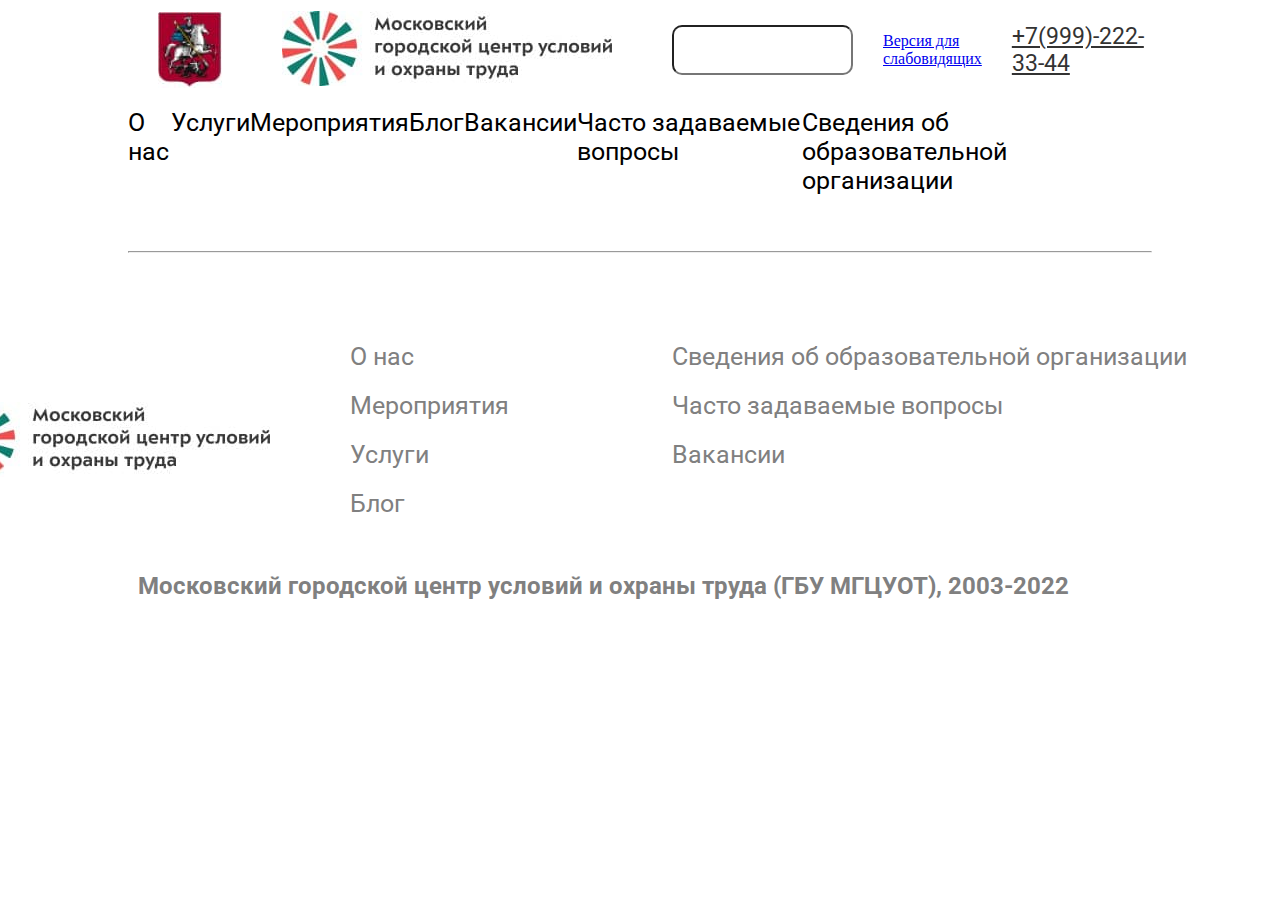
==== about.html @ 95c03b93 "update" ====
<!DOCTYPE html>
<html>
<head>
	<meta charset="utf-8">
	<link rel="preconnect" href="https://fonts.googleapis.com">
    <link rel="preconnect" href="https://fonts.gstatic.com" crossorigin>
    <link href="https://fonts.googleapis.com/css2?family=Roboto:wght@400;500&display=swap" rel="stylesheet">
	<link rel="stylesheet" type="text/css" href="assets/css/desktop/style.css">
	<link rel="stylesheet" type="text/css" href="assets/css/desktop/header.css">
	<link rel="stylesheet" type="text/css" href="assets/css/desktop/footer.css">
	<title>Московский городской центр условий и охраны труда</title>
</head>
<body>
	<header>
		<div class="one">
			<div class="one-1">
				<img src="assets/img/horse.jpg">
				<a href="index.html">
					<img src="assets/img/logo.jpg" alt="logo">
				</a>
				<input class="search" type="text" name="search">
				<a href="#">Версия для слабовидящих</a>
				<a class="phone" href="tel:+7(999)-222-33-44">+7(999)-222-33-44</a>
			</div>
		</div>
		<div class="two">
			<div class="two-1">
				<a href="about.html">О нас</a>
				<a href="services.html">Услуги</a>
				<a href="activity.html">Мероприятия</a>
				<a href="blog.html">Блог</a>
				<a href="vacancies.html">Вакансии</a>
				<a href="faq.html">Часто задаваемые вопросы</a>
				<a href="intelligence.html">Сведения об образовательной организации</a>
			</div>
		</div>
	</header>
	<content>
		
	</content>
	<div class="one">
		<hr class="width">
	</div>
	<footer>
		<div class="footer">
			<div class="item-footer">
				<div class="item-footer-1">
					<a href="index.html">
						<img src="assets/img/logo.jpg" alt="logo">
					</a>
				</div>
			</div>
			<div class="item-footer-2">
				<div class="item-footer-3">
					<a href="about.html">О нас</a>
					<a href="activity.html">Мероприятия</a>
					<a href="services.html">Услуги</a>
	                <a href="blog.html">Блог</a>
	                <a href="intelligence.html">Сведения об образовательной организации</a>
	                <a href="faq.html">Часто задаваемые вопросы</a>
					<a href="vacancies.html">Вакансии</a>
				</div>
			</div>
		</div>
		<div class="tm">
			<h2>Московский городской центр условий и охраны труда (ГБУ МГЦУОТ), 2003-2022</h2>
		</div>
	</footer>
</body>
</html>
---- assets/css/desktop/style.css ----
* {
	box-sizing: border-box;
	margin: 0;
	padding: 0;
}
body {
	background: white;
}
.three {
	display: flex;
	justify-content: center;
}
.item {
	display: flex;
	flex-direction: column;
	width: 80%;

}
.fasad {
	width: 1000px;
	height: 600px;
	border-radius: 10px;
}
.news {
	display: flex;
	flex-direction: column;
	justify-content: center;
	min-width: 300px;
}
.item-1 {
	display: flex;
	justify-content: space-around;
}
h1 {
	font-family: 'Roboto', sans-serif;
	font-size: 36px;
}
p {
	font-family: 'Roboto', sans-serif;
	font-size: 25px;
}
.news-1 {
	font-family: 'Roboto', sans-serif;
	font-size: 20px;
	color: red;
	text-align: center;
}
.services {

}
.services-1 {
	display: flex;
	flex-direction: column;
	border: 1px solid gray;
	border-radius: 10px;
	width: 350px;
}
.services_item {
	display: flex;
	justify-content: space-evenly;
}
.services-2 {
	margin: 0;
	border-top-left-radius: 10px;
    border-top-right-radius: 10px;
	width: 100%;
	height: 50%;
}
.services-3 {
	font-family: 'Roboto', sans-serif;
	font-size: 16px;
	padding: 10px;
}
h2 {
	font-family: 'Roboto', sans-serif;
	padding: 10px;
}
.services-4 {
	font-family: 'Roboto', sans-serif;
	color: white;
	font-size: 18px;
	margin: 8px;
}
---- assets/css/desktop/header.css ----
.one {
	display: flex;
	justify-content: center;
	align-items: center;
	height: 100px;
}
.one-1 {
	display: flex;
	width: 80%;
	align-items: center;
}
img {
	margin: 30px;
}
.search {
	margin: 30px;
	height: 50px;
	width: 400px;
	border-radius: 10px;
}
.phone {
	margin: 30px;
	color: #333333;
	font-size: 23px;
	font-family: 'Roboto', sans-serif;
	width: 200px;
}
button {
	background: #F04D4C;
	width: 180px;
	border-radius: 10px;
}
.two {
	display: flex;
	justify-content: center;
	align-items: center;
	height: 102px;
}
.two-1 {
	display: flex;
    justify-content: space-around;
	width: 80%;
}
.two a {
	color: black;
	font-size: 25px;
	text-decoration: none;
	font-family: 'Roboto', sans-serif;
}
---- assets/css/desktop/footer.css ----
.width {
	width: 80%;
}
footer {
	display: flex;
    align-items: center;
    flex-direction: column;
}
.footer {
	display: flex;
	align-items: center;
}
.item-footer {
	width: 400px;
	height: 120px;
}
.item-footer-1 {}
.item-footer-2 {
	display: flex;
}
.item-footer-3 {
	display: flex;
	flex-direction: column;
	flex-wrap: wrap;
	font-size: 28px;
	font-family: 'Roboto', sans-serif;
	color: gray;
	width: 1000px;
	height: 200px;
	margin: 30px;
}
.item-footer-3 a {
	color: gray;
	font-size: 25px;
	text-decoration: none;
	margin: 10px;
	font-family: 'Roboto', sans-serif;
}
.tm {
	width: 80%;
	color: gray;
}
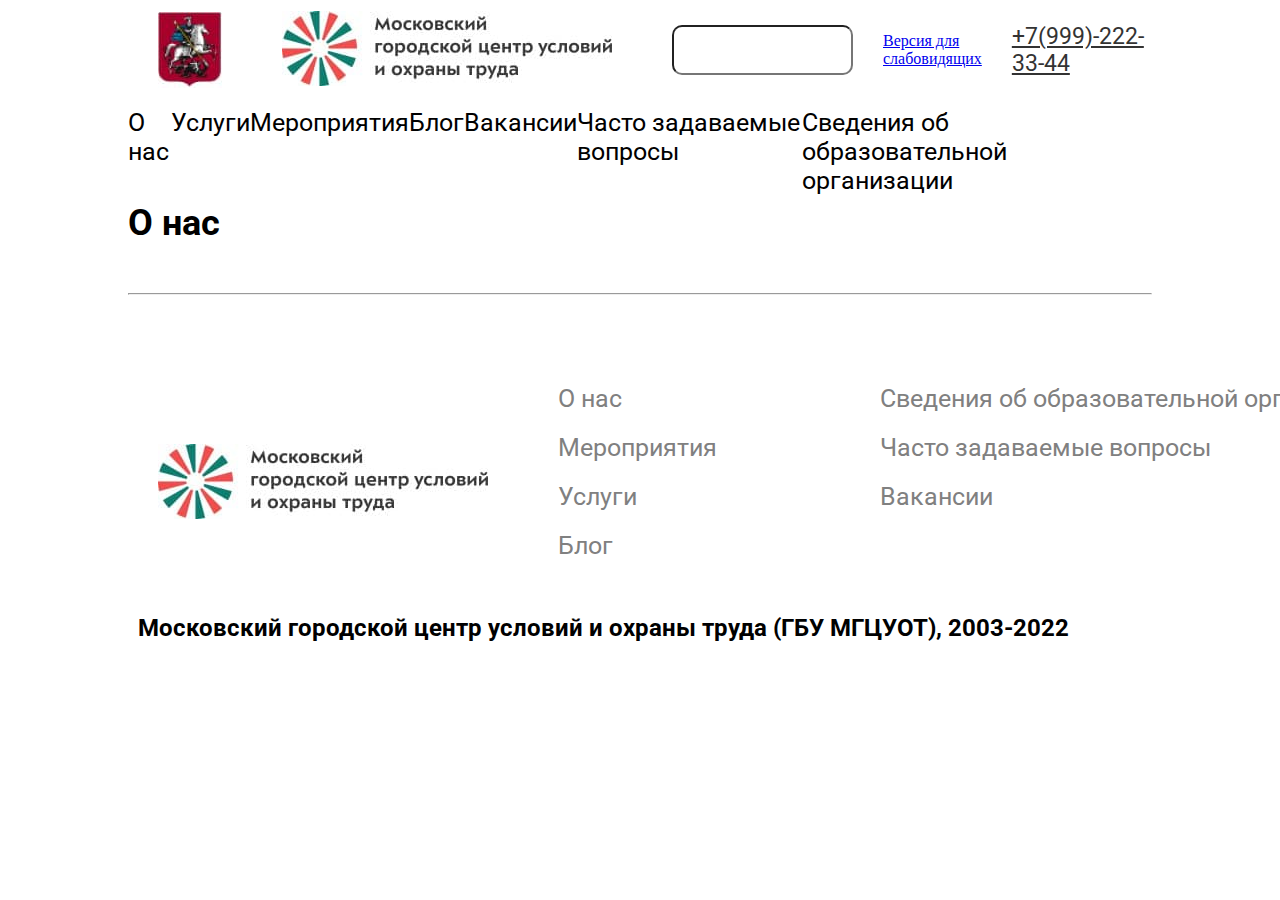
==== commit 1ab647d2: "update" ====
--- a/about.html
+++ b/about.html
@@ -36,7 +36,12 @@
 		</div>
 	</header>
 	<content>
-		
+		<div class="content">
+			<div class="title">
+				<h1>О нас</h1>
+			</div>
+			
+		</div>
 	</content>
 	<div class="one">
 		<hr class="width">
--- a/assets/css/desktop/style.css
+++ b/assets/css/desktop/style.css
@@ -80,4 +80,13 @@
 	color: white;
 	font-size: 18px;
 	margin: 8px;
+}
+.content {
+	display: flex;
+	flex-direction: column;
+	align-items: center;
+}
+.title {
+	display: flex;
+	width: 80%;
 }--- a/assets/css/desktop/footer.css
+++ b/assets/css/desktop/footer.css
@@ -9,6 +9,7 @@
 .footer {
 	display: flex;
 	align-items: center;
+	width: 80%;
 }
 .item-footer {
 	width: 400px;
@@ -38,5 +39,5 @@
 }
 .tm {
 	width: 80%;
-	color: gray;
+	color: black;
 }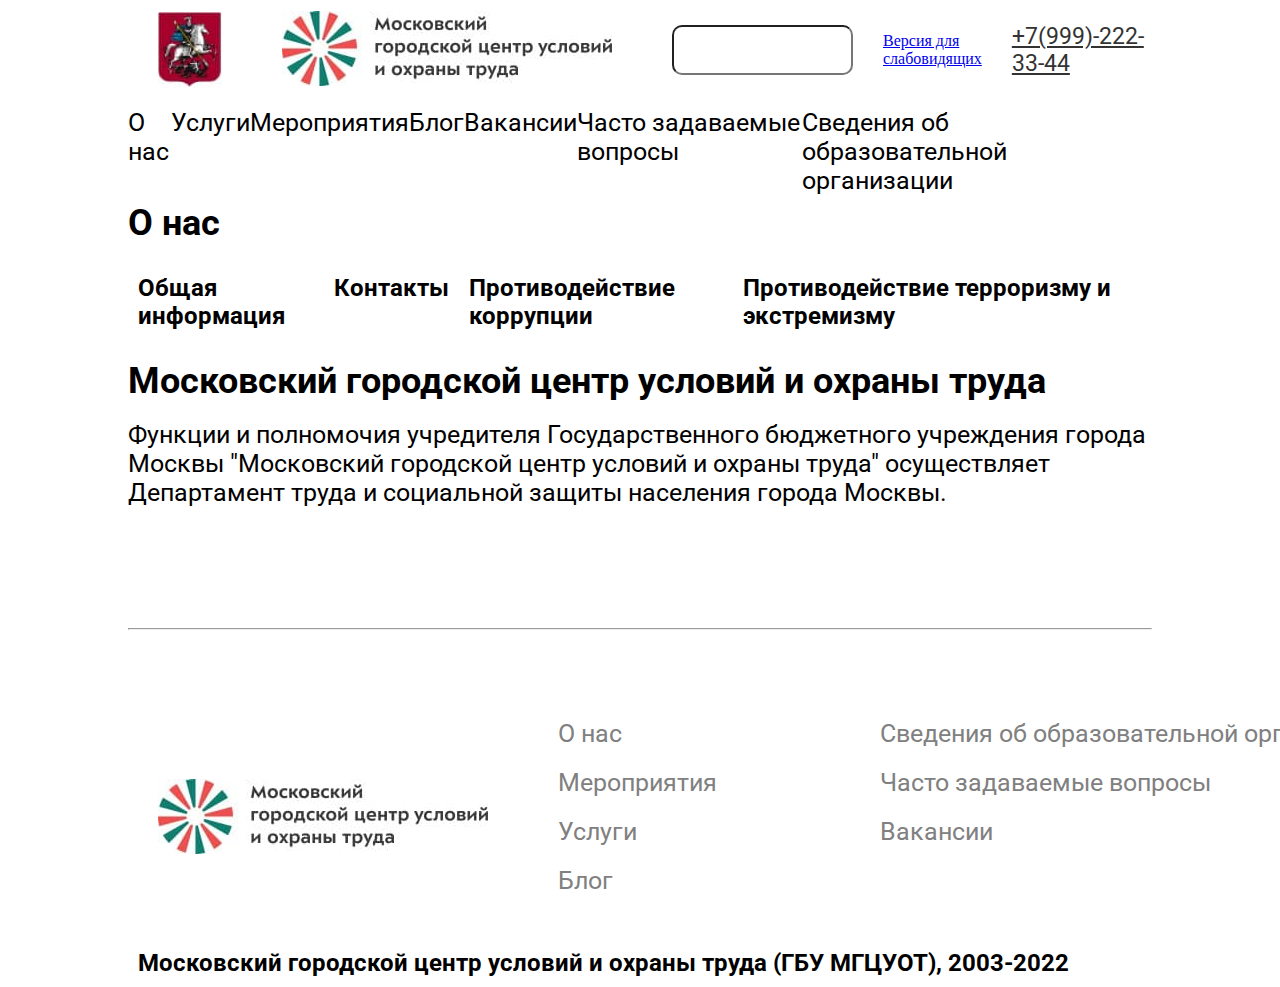
==== commit 7323c537: "update-1" ====
--- a/about.html
+++ b/about.html
@@ -8,6 +8,7 @@
 	<link rel="stylesheet" type="text/css" href="assets/css/desktop/style.css">
 	<link rel="stylesheet" type="text/css" href="assets/css/desktop/header.css">
 	<link rel="stylesheet" type="text/css" href="assets/css/desktop/footer.css">
+	<link rel="stylesheet" type="text/css" href="assets/css/desktop/about.css">
 	<title>Московский городской центр условий и охраны труда</title>
 </head>
 <body>
@@ -40,7 +41,24 @@
 			<div class="title">
 				<h1>О нас</h1>
 			</div>
-			
+			<div class="about">
+				<h2>Общая информация</h2>
+				<h2>Контакты</h2>
+				<h2>Противодействие коррупции</h2>
+				<h2>Противодействие терроризму и экстремизму</h2>
+			</div>
+			<div class="about-1">
+				<h1>Московский городской центр условий и охраны труда</h1>
+				<br>
+				<p>Функции и полномочия учредителя Государственного бюджетного учреждения города Москвы "Московский городской центр условий и охраны труда" осуществляет Департамент труда и социальной защиты населения города Москвы.</p>
+				<br>
+				<p></p>
+				<br>
+				<p></p>
+				<br>
+				<p></p>
+				<br>
+			</div>
 		</div>
 	</content>
 	<div class="one">
--- a/assets/css/desktop/style.css
+++ b/assets/css/desktop/style.css
@@ -81,12 +81,3 @@
 	font-size: 18px;
 	margin: 8px;
 }
-.content {
-	display: flex;
-	flex-direction: column;
-	align-items: center;
-}
-.title {
-	display: flex;
-	width: 80%;
-}--- a/assets/css/desktop/about.css
+++ b/assets/css/desktop/about.css
@@ -0,0 +1,20 @@
+.content {
+	display: flex;
+	flex-direction: column;
+	align-items: center;
+}
+.title {
+	display: flex;
+	width: 80%;
+}
+.about {
+    display: flex;
+    width: 80%;
+    justify-content: space-around;
+    margin: 20px;
+}
+.about-1 {
+	display: flex;
+	flex-direction: column;
+    width: 80%;
+}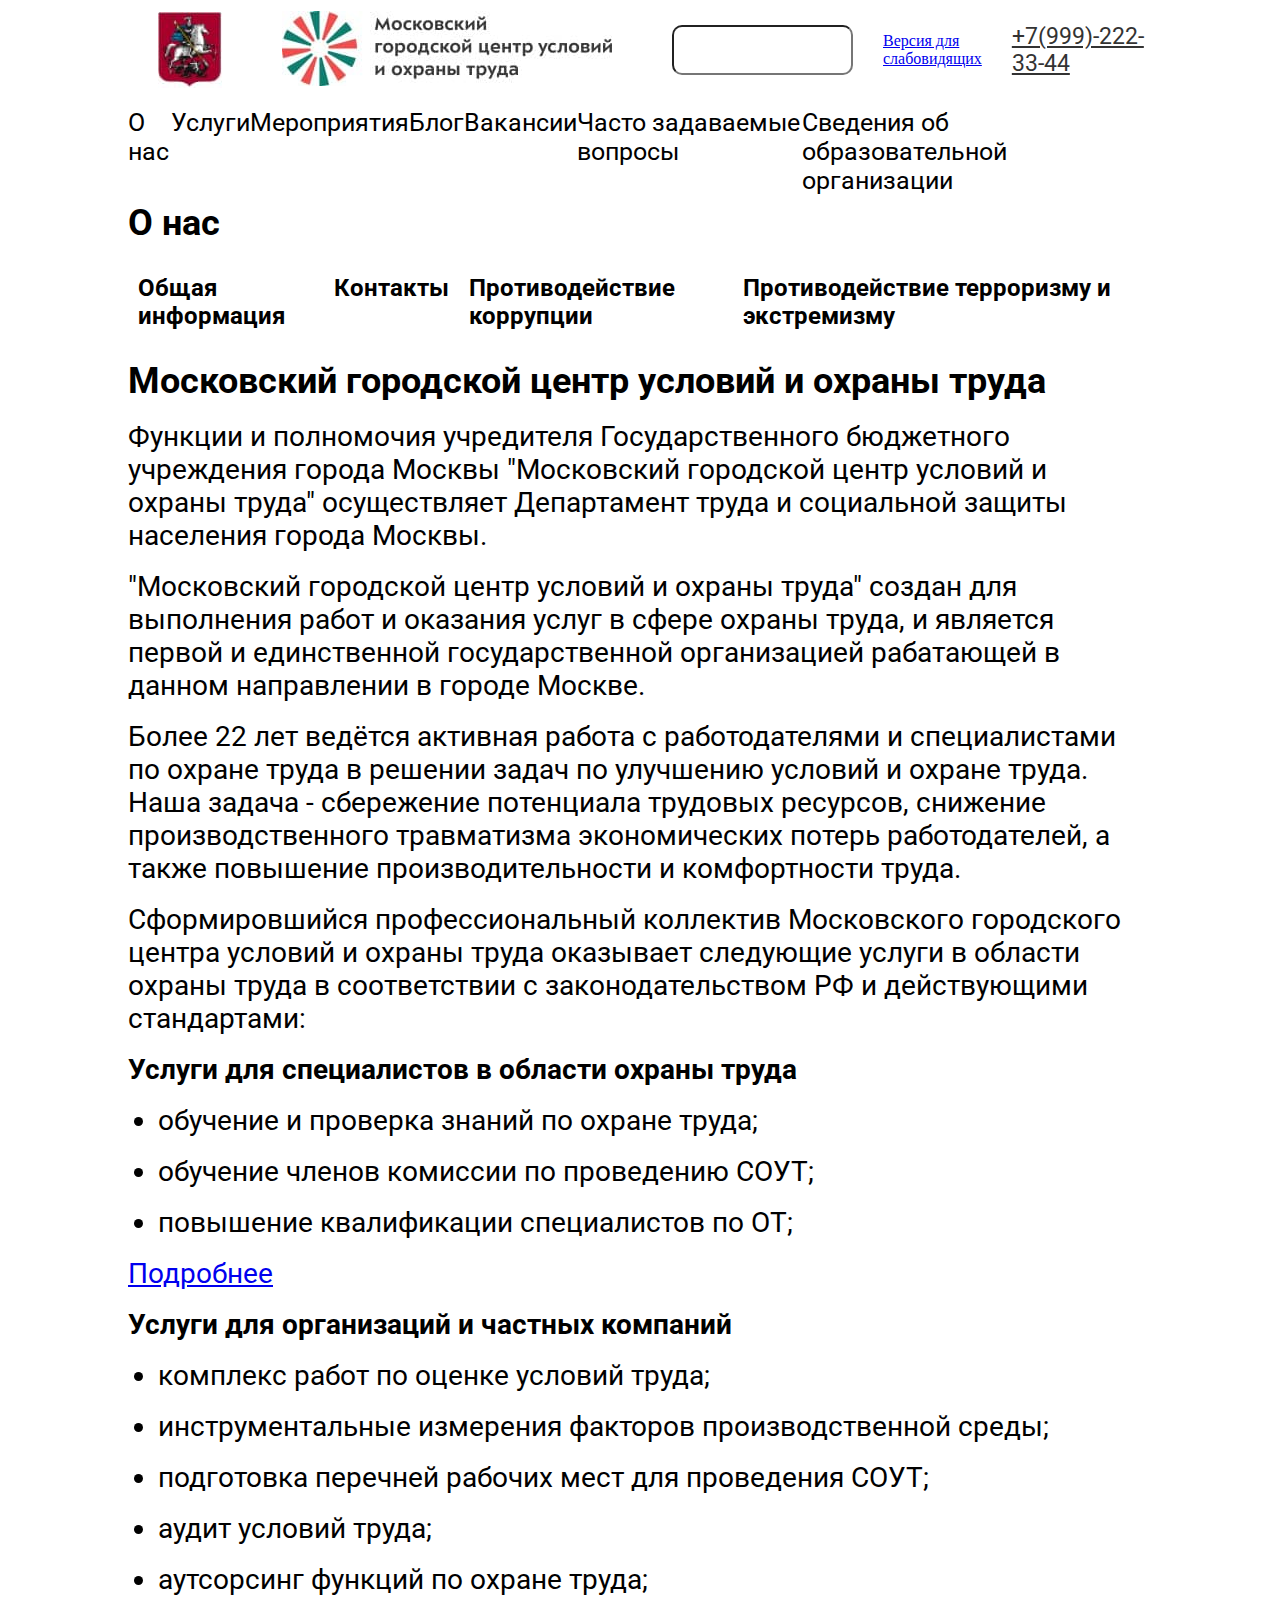
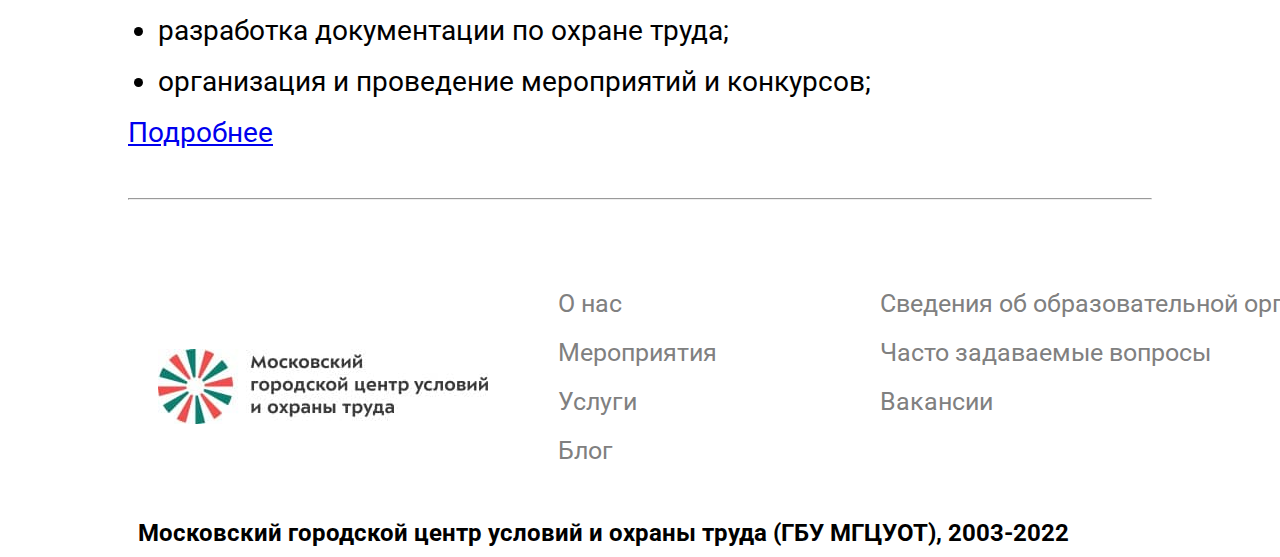
==== commit 9adf4251: "update-3" ====
--- a/about.html
+++ b/about.html
@@ -52,12 +52,42 @@
 				<br>
 				<p>Функции и полномочия учредителя Государственного бюджетного учреждения города Москвы "Московский городской центр условий и охраны труда" осуществляет Департамент труда и социальной защиты населения города Москвы.</p>
 				<br>
-				<p></p>
+				<p>"Московский городской центр условий и охраны труда" создан для выполнения работ и оказания услуг в сфере охраны труда, и является первой и единственной государственной организацией рабатающей в данном направлении в городе Москве.</p>
 				<br>
-				<p></p>
+				<p>Более 22 лет ведётся активная работа с работодателями и специалистами по охране труда в решении задач по улучшению условий и охране труда. Наша задача - сбережение потенциала трудовых ресурсов, снижение производственного травматизма экономических потерь работодателей, а также повышение производительности и комфортности труда.</p>
 				<br>
-				<p></p>
+				<p>Сформировшийся профессиональный коллектив Московского городского центра условий и охраны труда оказывает следующие услуги в области охраны труда в соответствии с законодательством РФ и действующими стандартами:</p>
 				<br>
+				<p><b>Услуги для специалистов в области охраны труда</b></p>
+				<br>
+				<ul>
+					<li>обучение и проверка знаний по охране труда;</li>
+					<br>
+					<li>обучение членов комиссии по проведению СОУТ;</li>
+					<br>
+					<li>повышение квалификации специалистов по ОТ;</li>
+				</ul>
+				<br>
+				<a href="#"><p>Подробнее</p></a><br>
+				<p><b>Услуги для организаций и частных компаний</b></p>
+				<br>
+				<ul>
+					<li>комплекс работ по оценке условий труда;</li>
+					<br>
+					<li>инструментальные измерения факторов производственной среды;</li>
+					<br>
+					<li>подготовка перечней рабочих мест для проведения СОУТ;</li>
+					<br>
+					<li>аудит условий труда;</li>
+					<br>
+					<li>аутсорсинг функций по охране труда;</li>
+					<br>
+					<li>разработка документации по охране труда;</li>
+					<br>
+					<li>организация и проведение мероприятий и конкурсов;</li>
+				</ul>
+				<br>
+				<a href="#"><p>Подробнее</p></a>
 			</div>
 		</div>
 	</content>
--- a/assets/css/desktop/style.css
+++ b/assets/css/desktop/style.css
@@ -37,16 +37,16 @@
 }
 p {
 	font-family: 'Roboto', sans-serif;
-	font-size: 25px;
+	font-size: 28px;
 }
 .news-1 {
 	font-family: 'Roboto', sans-serif;
 	font-size: 20px;
 	color: red;
 	text-align: center;
+	text-decoration: none;
 }
 .services {
-
 }
 .services-1 {
 	display: flex;
@@ -59,16 +59,9 @@
 	display: flex;
 	justify-content: space-evenly;
 }
-.services-2 {
-	margin: 0;
-	border-top-left-radius: 10px;
-    border-top-right-radius: 10px;
-	width: 100%;
-	height: 50%;
-}
 .services-3 {
 	font-family: 'Roboto', sans-serif;
-	font-size: 16px;
+	font-size: 18px;
 	padding: 10px;
 }
 h2 {
@@ -81,3 +74,12 @@
 	font-size: 18px;
 	margin: 8px;
 }
+.partners {
+	display: flex;
+	flex-direction: column;
+}
+.partners-1 {
+	display: flex;
+	justify-content: center;
+	flex-wrap: wrap;
+}--- a/assets/css/desktop/about.css
+++ b/assets/css/desktop/about.css
@@ -17,4 +17,9 @@
 	display: flex;
 	flex-direction: column;
     width: 80%;
+}
+li {
+	font-size: 28px;
+	font-family: 'Roboto', sans-serif;
+	margin-left: 30px;
 }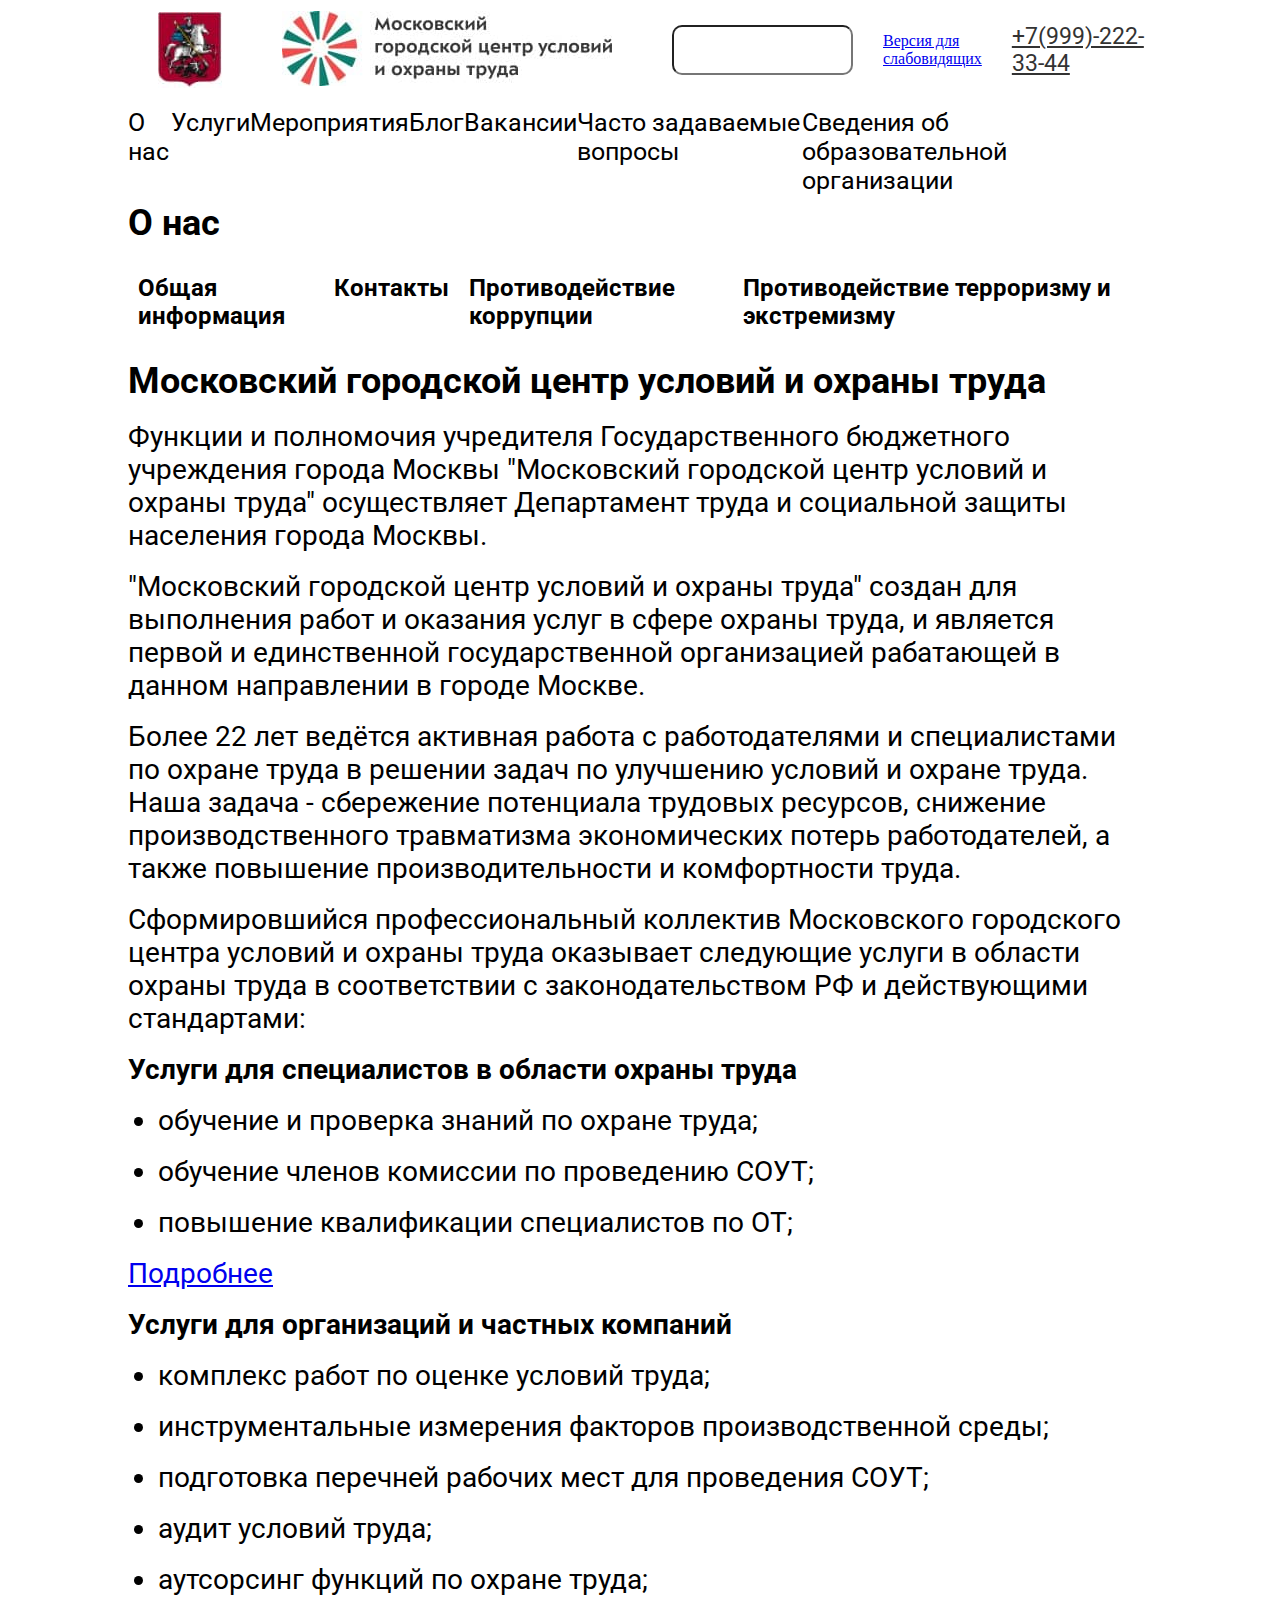
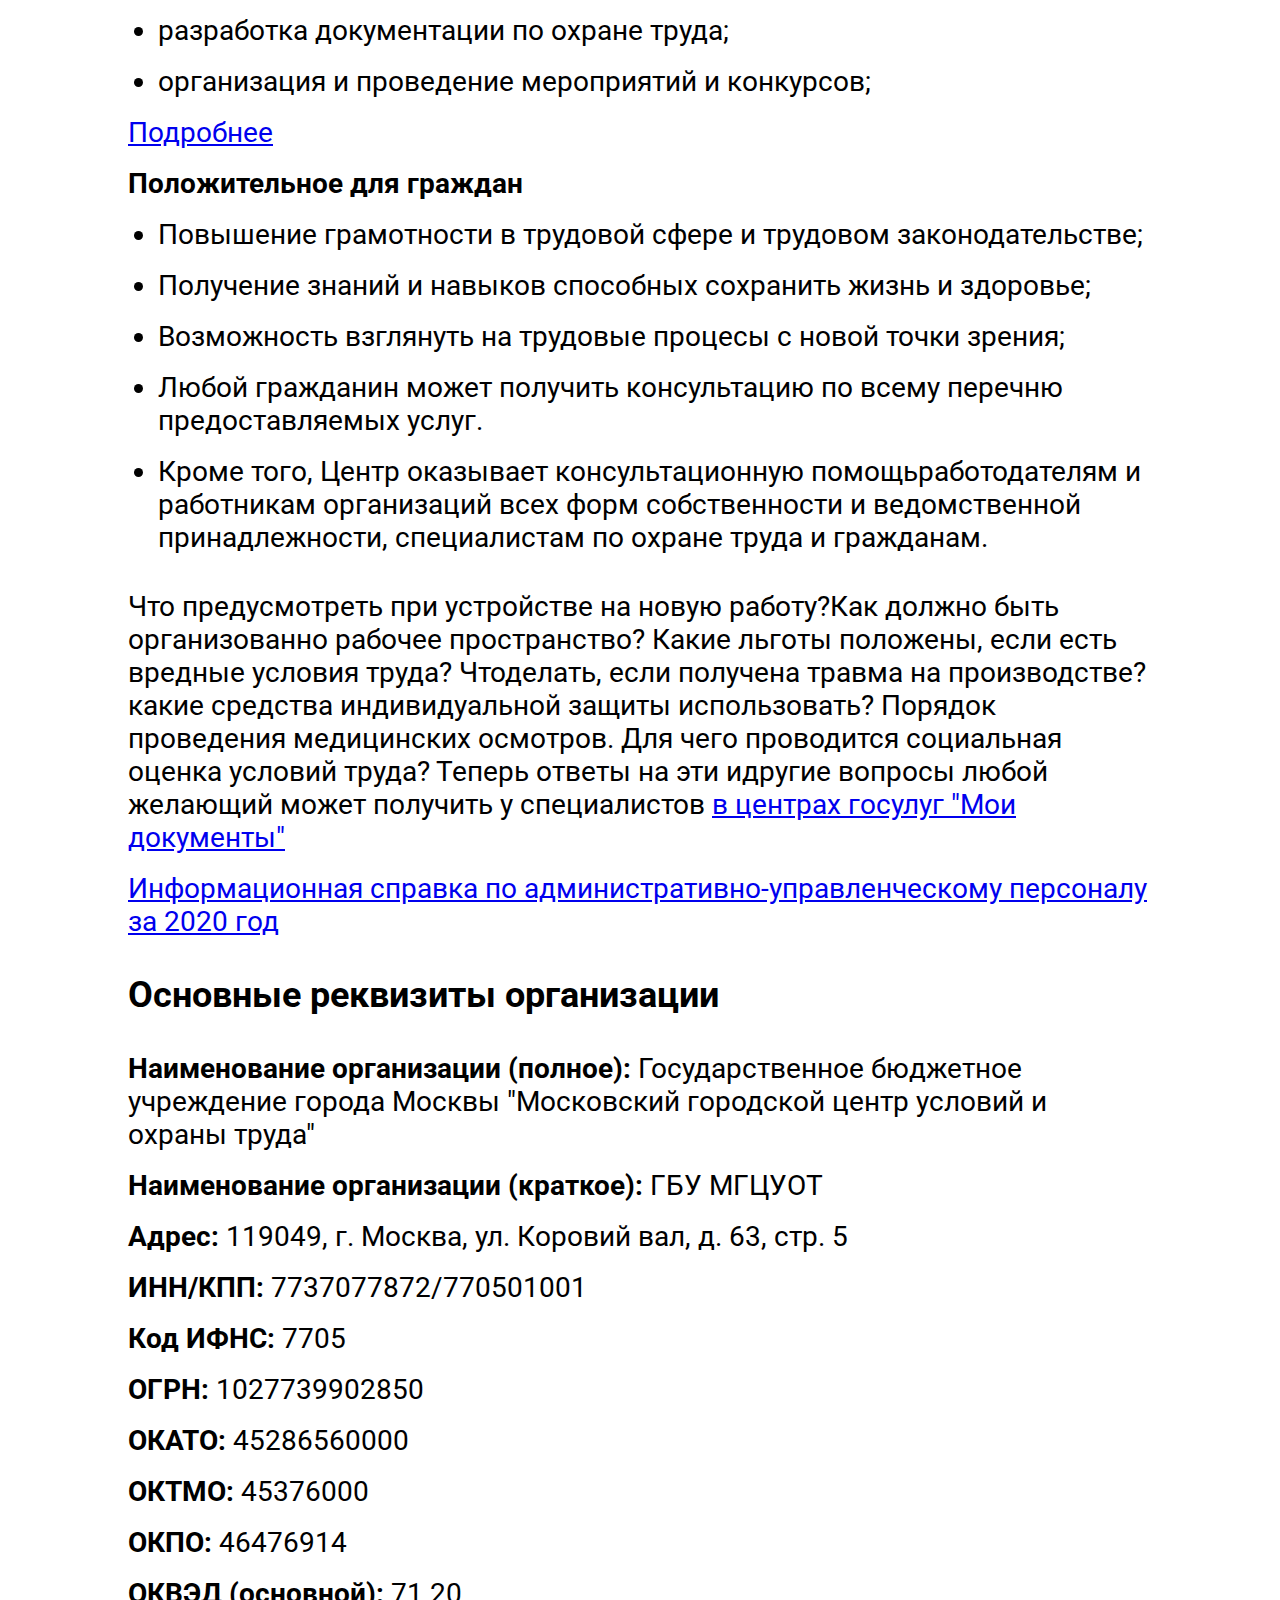
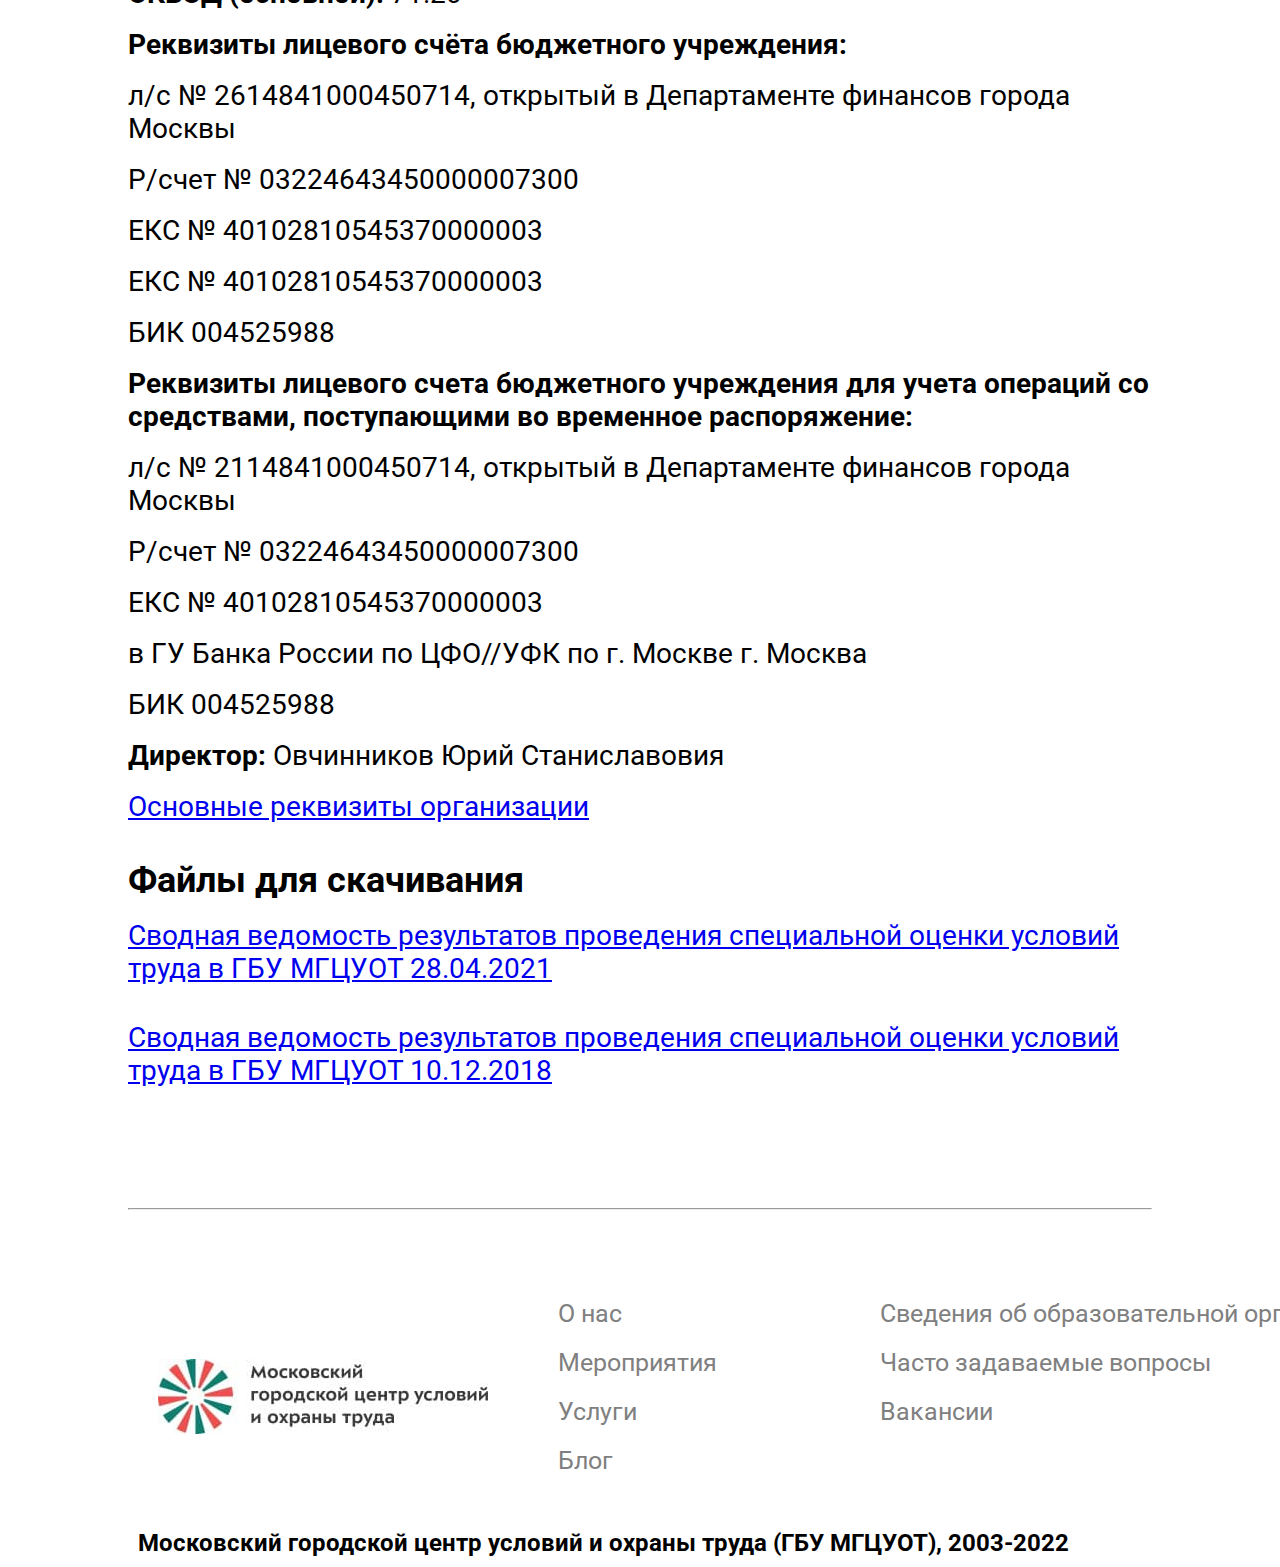
==== commit d1fd7828: "about" ====
--- a/about.html
+++ b/about.html
@@ -87,7 +87,50 @@
 					<li>организация и проведение мероприятий и конкурсов;</li>
 				</ul>
 				<br>
-				<a href="#"><p>Подробнее</p></a>
+				<a href="#"><p>Подробнее</p></a><br>
+				<p><b>Положительное для граждан</b></p>
+				<br>
+				<ul>
+					<li>Повышение грамотности в трудовой сфере и трудовом законодательстве;</li>
+					<br>
+					<li>Получение знаний и навыков способных сохранить жизнь и здоровье;</li>
+					<br>
+					<li>Возможность взглянуть на трудовые процесы с новой точки зрения;</li>
+					<br>
+					<li>Любой гражданин может получить консультацию по всему перечню предоставляемых услуг.</li>
+					<br>
+					<li>Кроме того, Центр оказывает консультационную помощьработодателям и работникам организаций всех форм собственности и ведомственной принадлежности, специалистам по охране труда и гражданам.</li>
+					<br><br>
+					<p>Что предусмотреть при устройстве на новую работу?Как должно быть организованно рабочее пространство? Какие льготы положены, если есть вредные условия труда? Чтоделать, если получена травма на производстве? какие средства индивидуальной защиты использовать? Порядок проведения медицинских осмотров. Для чего проводится социальная оценка условий труда? Теперь ответы на эти идругие вопросы любой желающий может получить у специалистов <a href="#">в центрах госулуг "Мои документы"</a></p><br>
+					<a href="#"><p>Информационная справка по административно-управленческому персоналу за 2020 год</p></a><br><br>
+					<h1>Основные реквизиты организации</h1><br><br>
+					<p><b>Наименование организации (полное): </b>Государственное бюджетное учреждение города Москвы "Московский городской центр условий и охраны труда"</p><br>
+					<p><b>Наименование организации (краткое): </b>ГБУ МГЦУОТ</p><br>
+					<p><b>Адрес: </b>119049, г. Москва, ул. Коровий вал, д. 63, стр. 5</p><br>
+					<p><b>ИНН/КПП: </b>7737077872/770501001</p><br>
+					<p><b>Код ИФНС: </b>7705</p><br>
+					<p><b>ОГРН: </b>1027739902850</p><br>
+					<p><b>ОКАТО: </b>45286560000</p><br>
+					<p><b>ОКТМО: </b>45376000</p><br>
+					<p><b>ОКПО: </b>46476914</p><br>
+					<p><b>ОКВЭД (основной): </b>71.20</p><br>
+					<p><b>Реквизиты лицевого счёта бюджетного учреждения:</b></p><br>
+					<p>л/с № 2614841000450714, открытый в Департаменте финансов города Москвы</p><br>
+					<p>Р/счет № 03224643450000007300</p><br>
+					<p>ЕКС № 40102810545370000003</p><br>
+					<p>ЕКС № 40102810545370000003</p><br>
+					<p>БИК 004525988</p><br>
+					<p><b>Реквизиты лицевого счета бюджетного учреждения для учета операций со средствами, поступающими во временное распоряжение:</b></p><br>
+					<p>л/с № 2114841000450714, открытый в Департаменте финансов города Москвы</p><br>
+					<p>Р/счет № 03224643450000007300</p><br>
+					<p>ЕКС № 40102810545370000003</p><br>
+					<p>в ГУ Банка России по ЦФО//УФК по г. Москве г. Москва</p><br>
+					<p>БИК 004525988</p><br>
+					<p><b>Директор: </b>Овчинников Юрий Станиславовия</p><br>
+					<a href="#" target="blank"><p>Основные реквизиты организации</p></a><br><br>
+					<h1>Файлы для скачивания</h1><br>
+					<a href="http://mcot.ru/assets/files/ob-uchrejdenii-gbu-mgcuot/2021-rezultaty-sout-v-gbu-mgcugot-svodnaya-vedomost-rezultatov.pdf" target="blank"><p>Сводная ведомость результатов проведения специальной оценки условий труда в ГБУ МГЦУОТ 28.04.2021</p></a><br><br>
+					<a href="http://mcot.ru/assets/files/ob-uchrejdenii-gbu-mgcuot/2018-rezultaty-sout-v-gbu-mgcugot-svodnaya-vedomost-rezultatov.pdf" target="blank"><p>Сводная ведомость результатов проведения специальной оценки условий труда в ГБУ МГЦУОТ 10.12.2018</p></a><br><br><br><br>
 			</div>
 		</div>
 	</content>
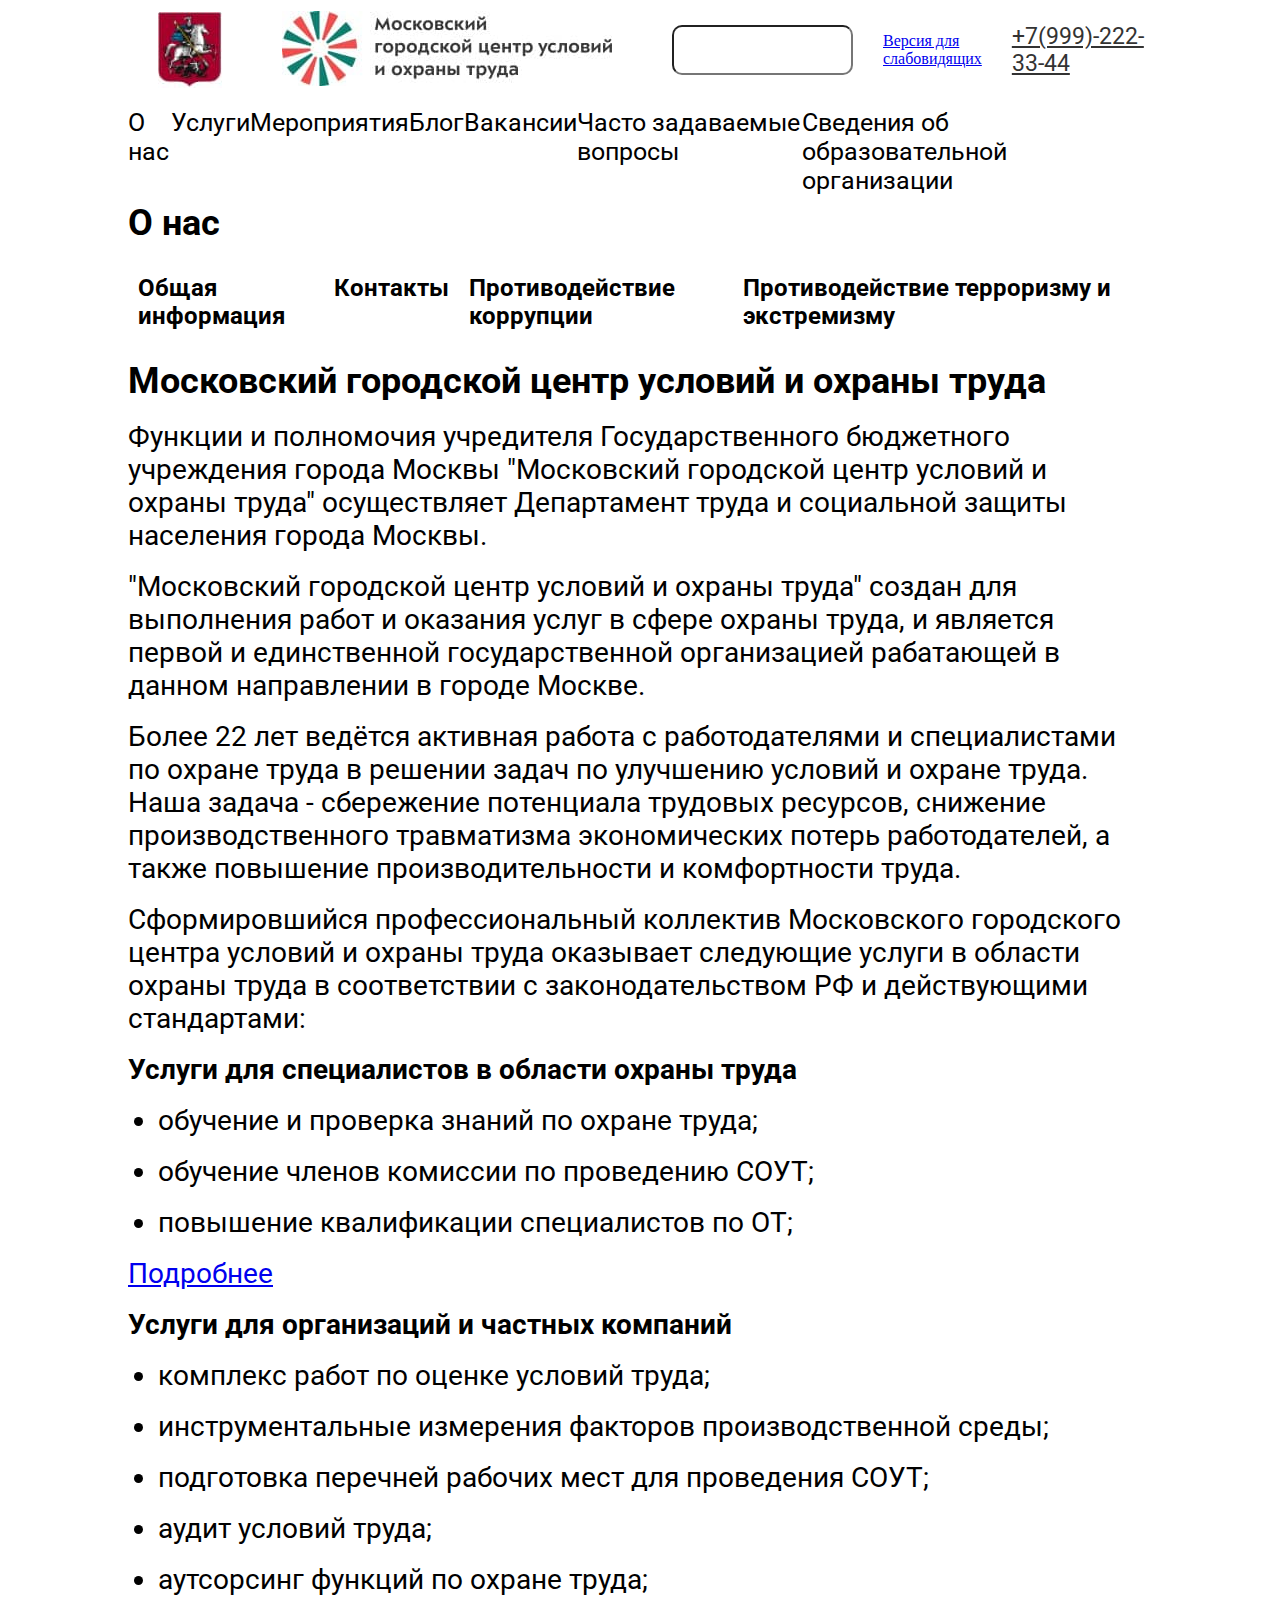
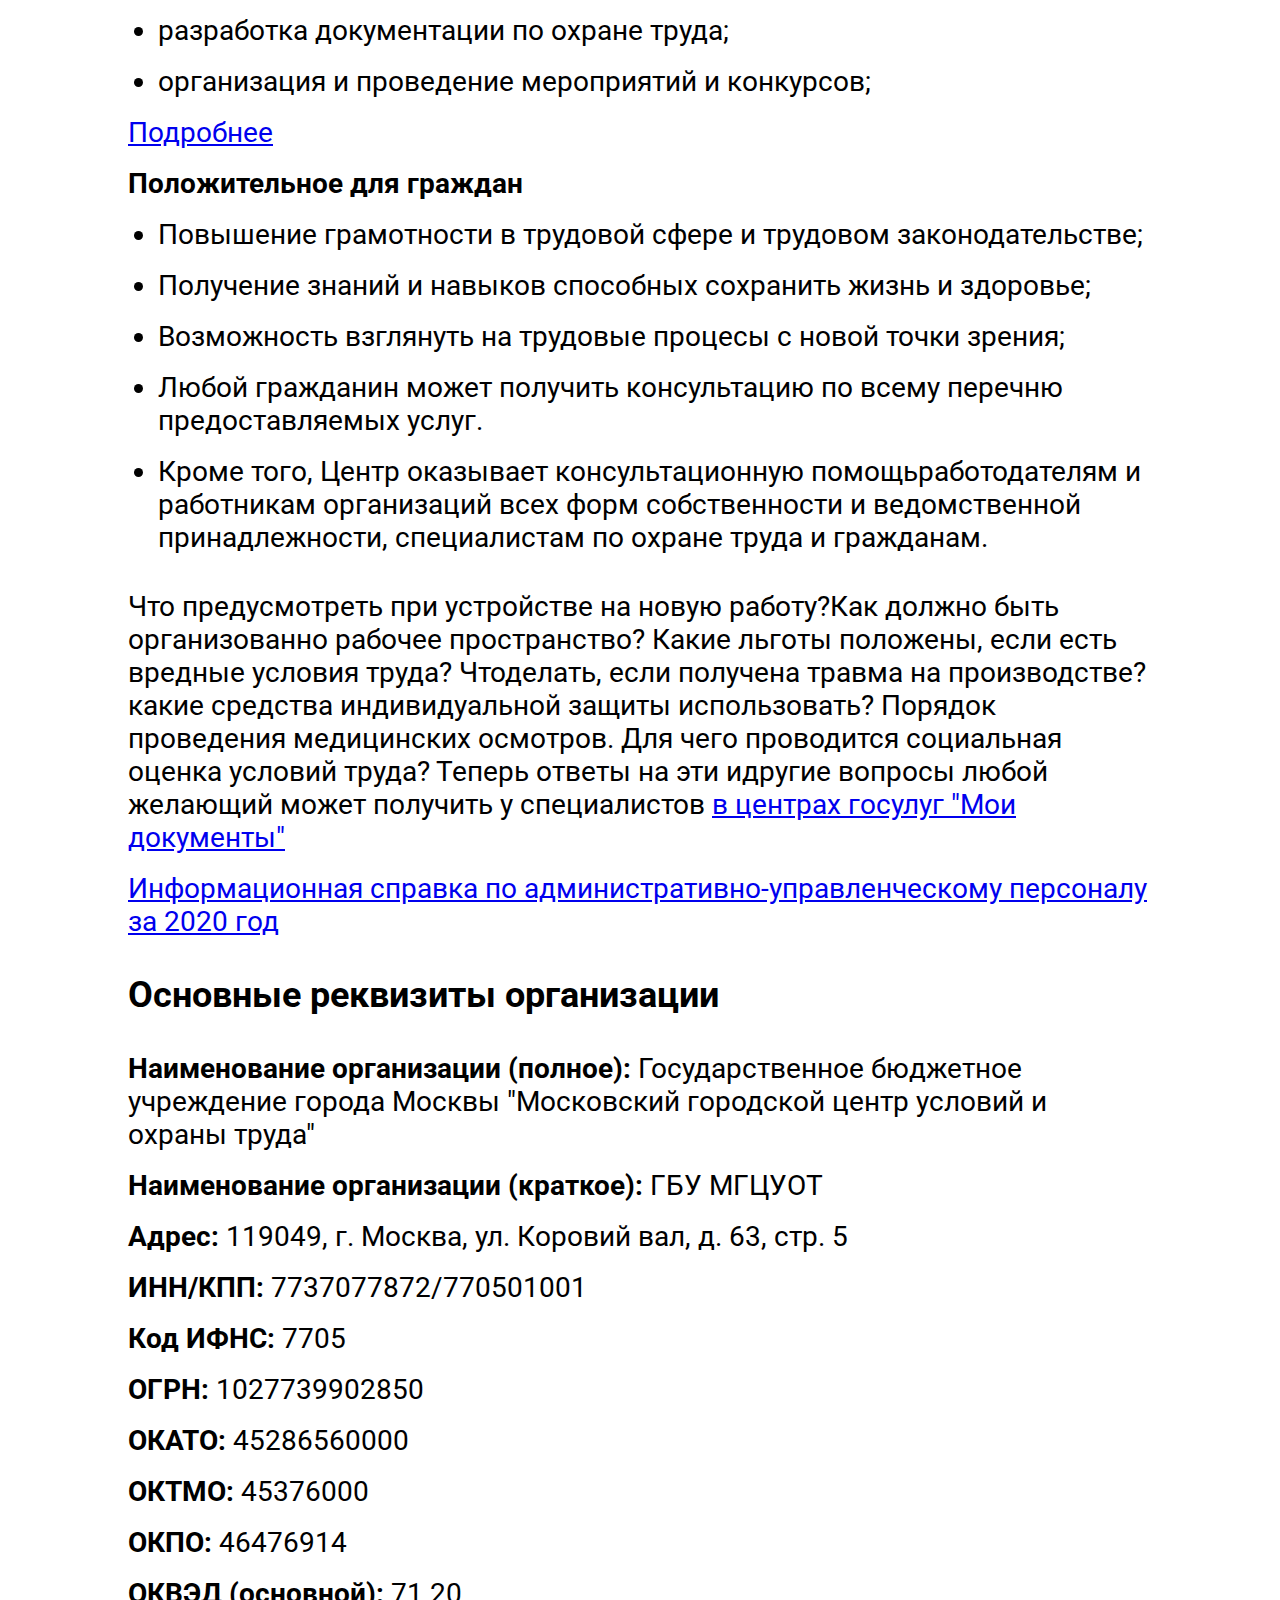
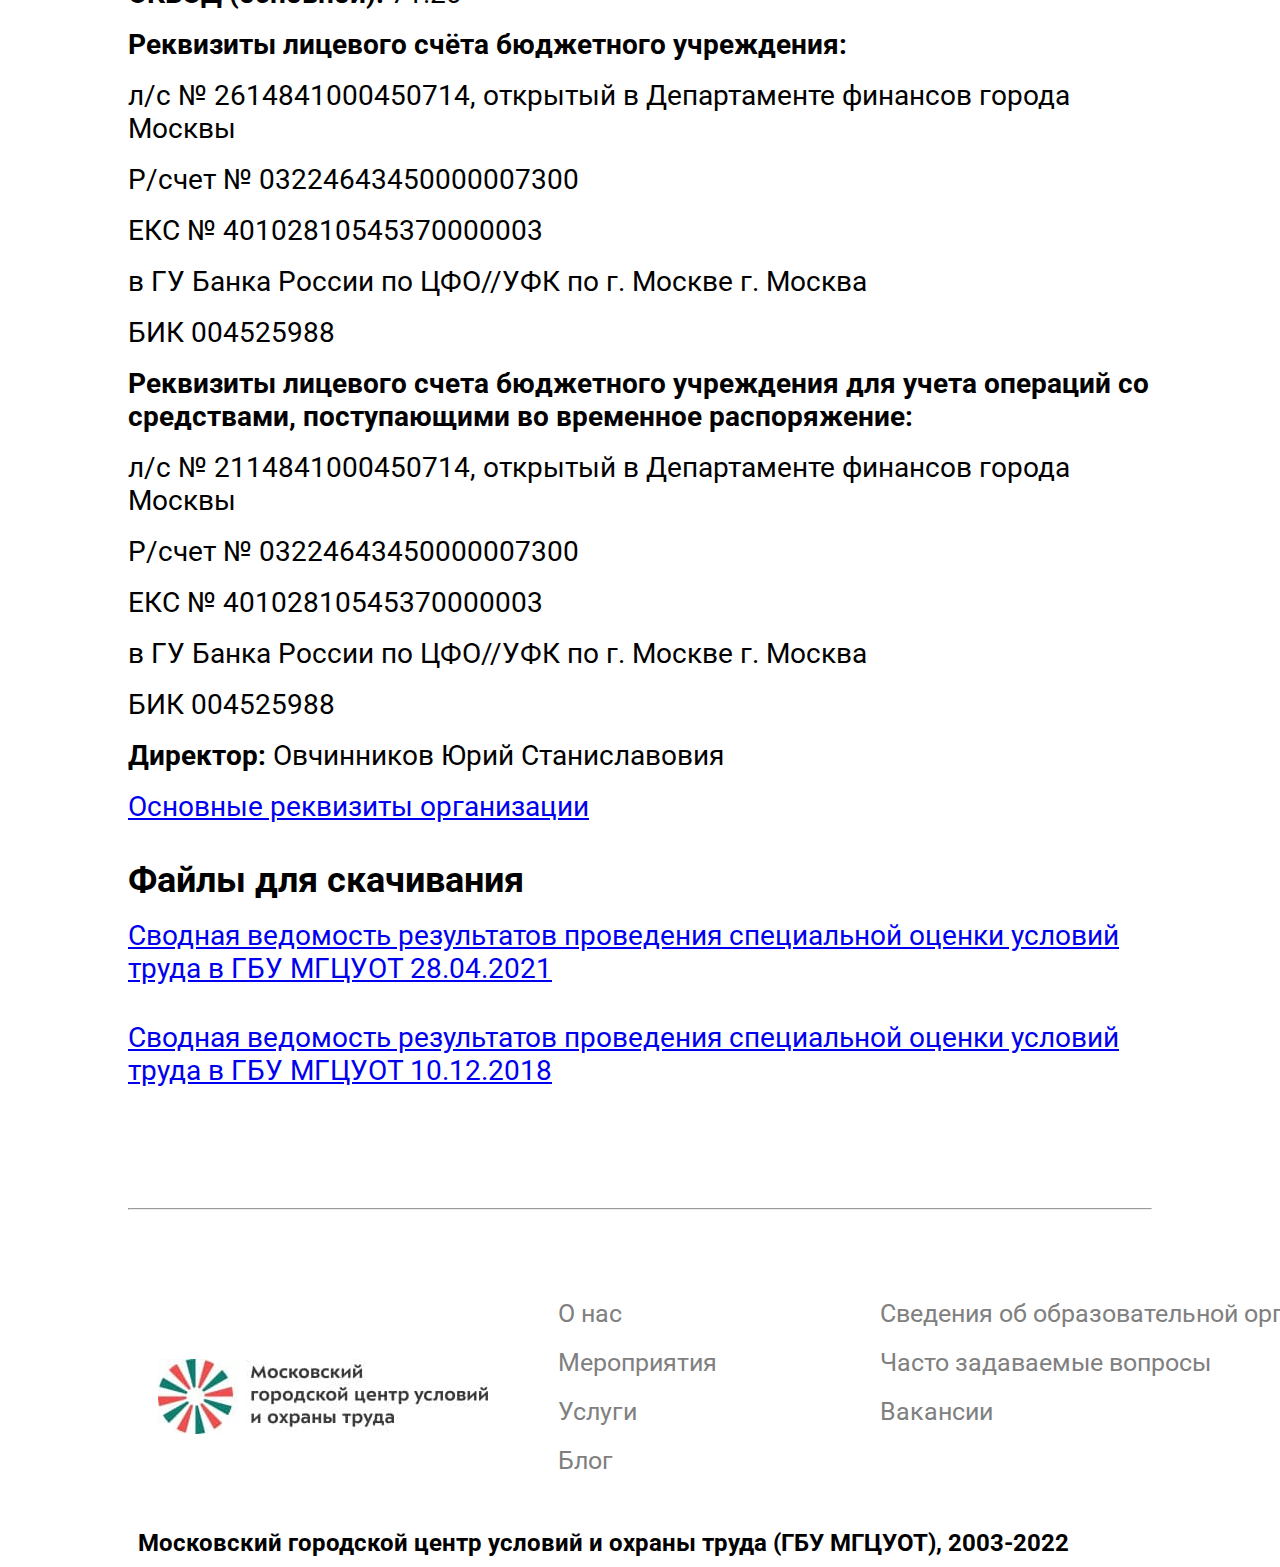
==== commit 825e6c7a: "change" ====
--- a/about.html
+++ b/about.html
@@ -118,7 +118,7 @@
 					<p>л/с № 2614841000450714, открытый в Департаменте финансов города Москвы</p><br>
 					<p>Р/счет № 03224643450000007300</p><br>
 					<p>ЕКС № 40102810545370000003</p><br>
-					<p>ЕКС № 40102810545370000003</p><br>
+					<p>в ГУ Банка России по ЦФО//УФК по г. Москве г. Москва</p><br>
 					<p>БИК 004525988</p><br>
 					<p><b>Реквизиты лицевого счета бюджетного учреждения для учета операций со средствами, поступающими во временное распоряжение:</b></p><br>
 					<p>л/с № 2114841000450714, открытый в Департаменте финансов города Москвы</p><br>
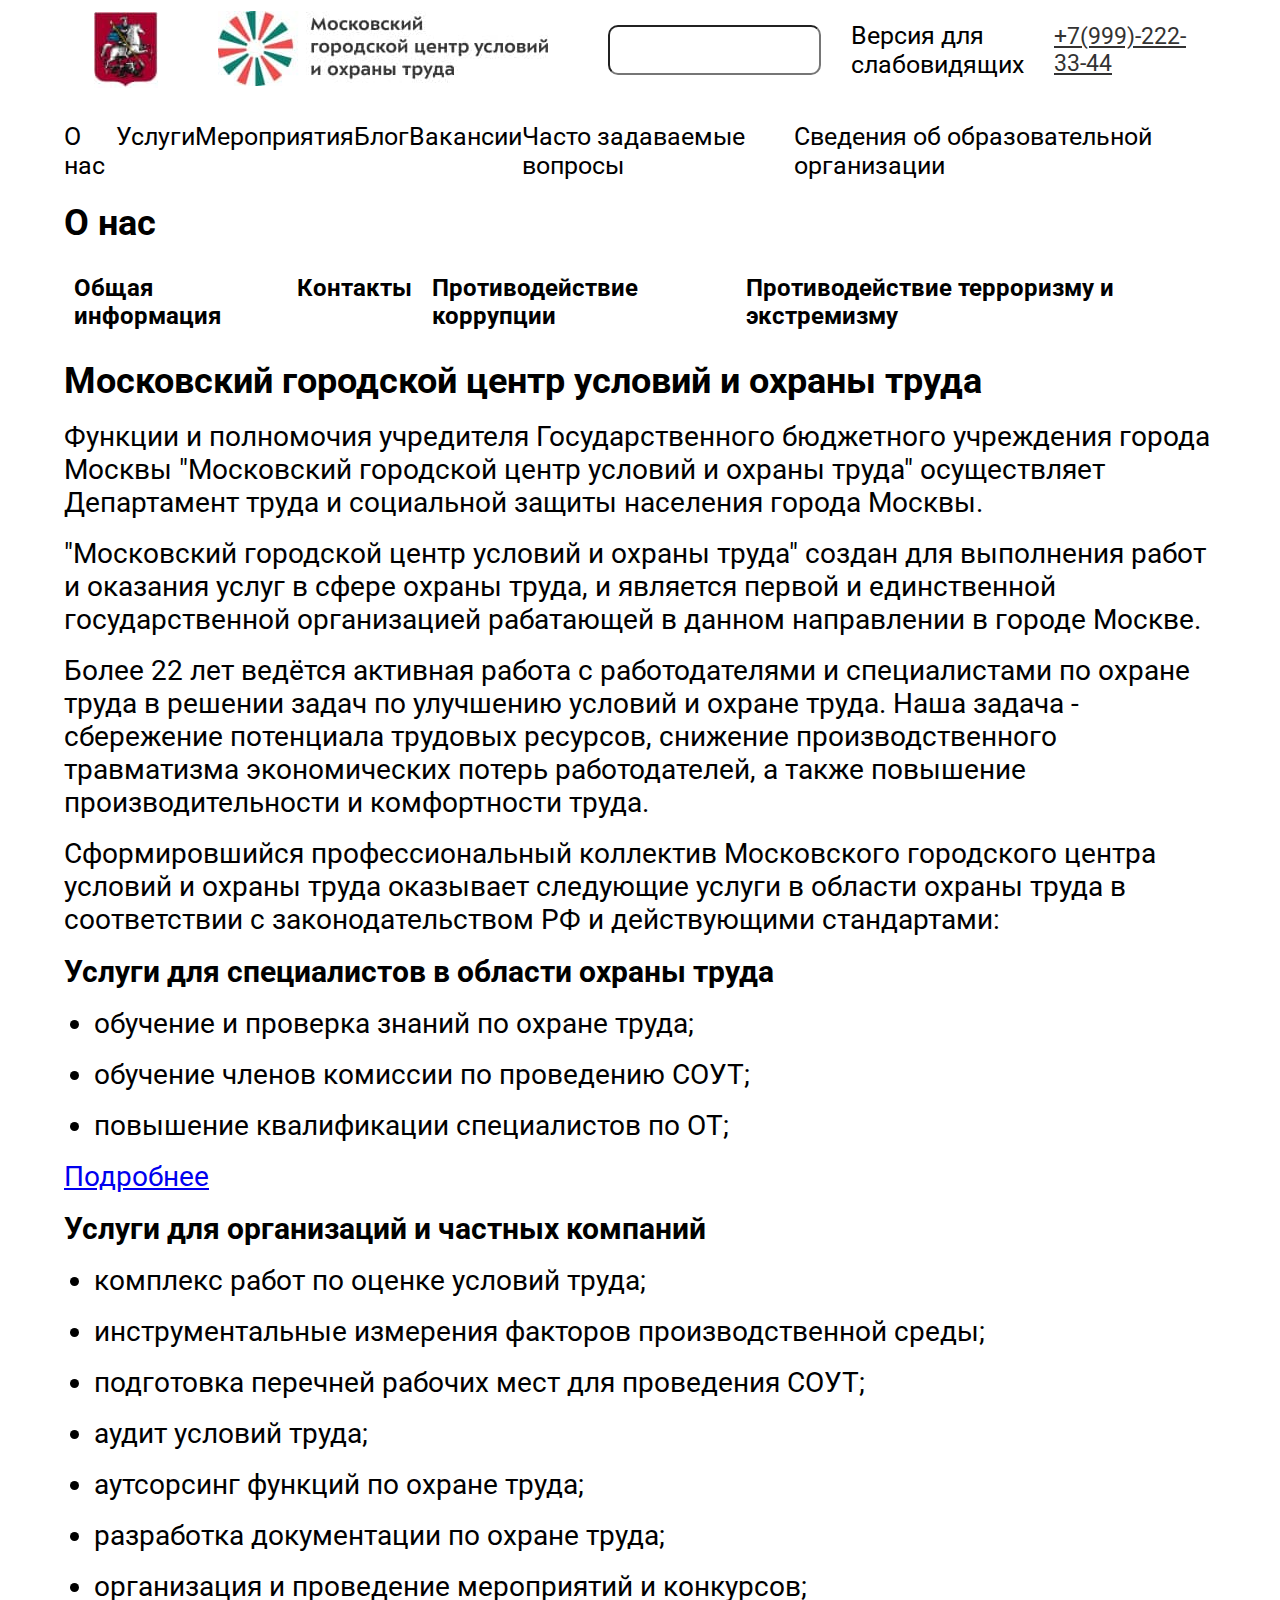
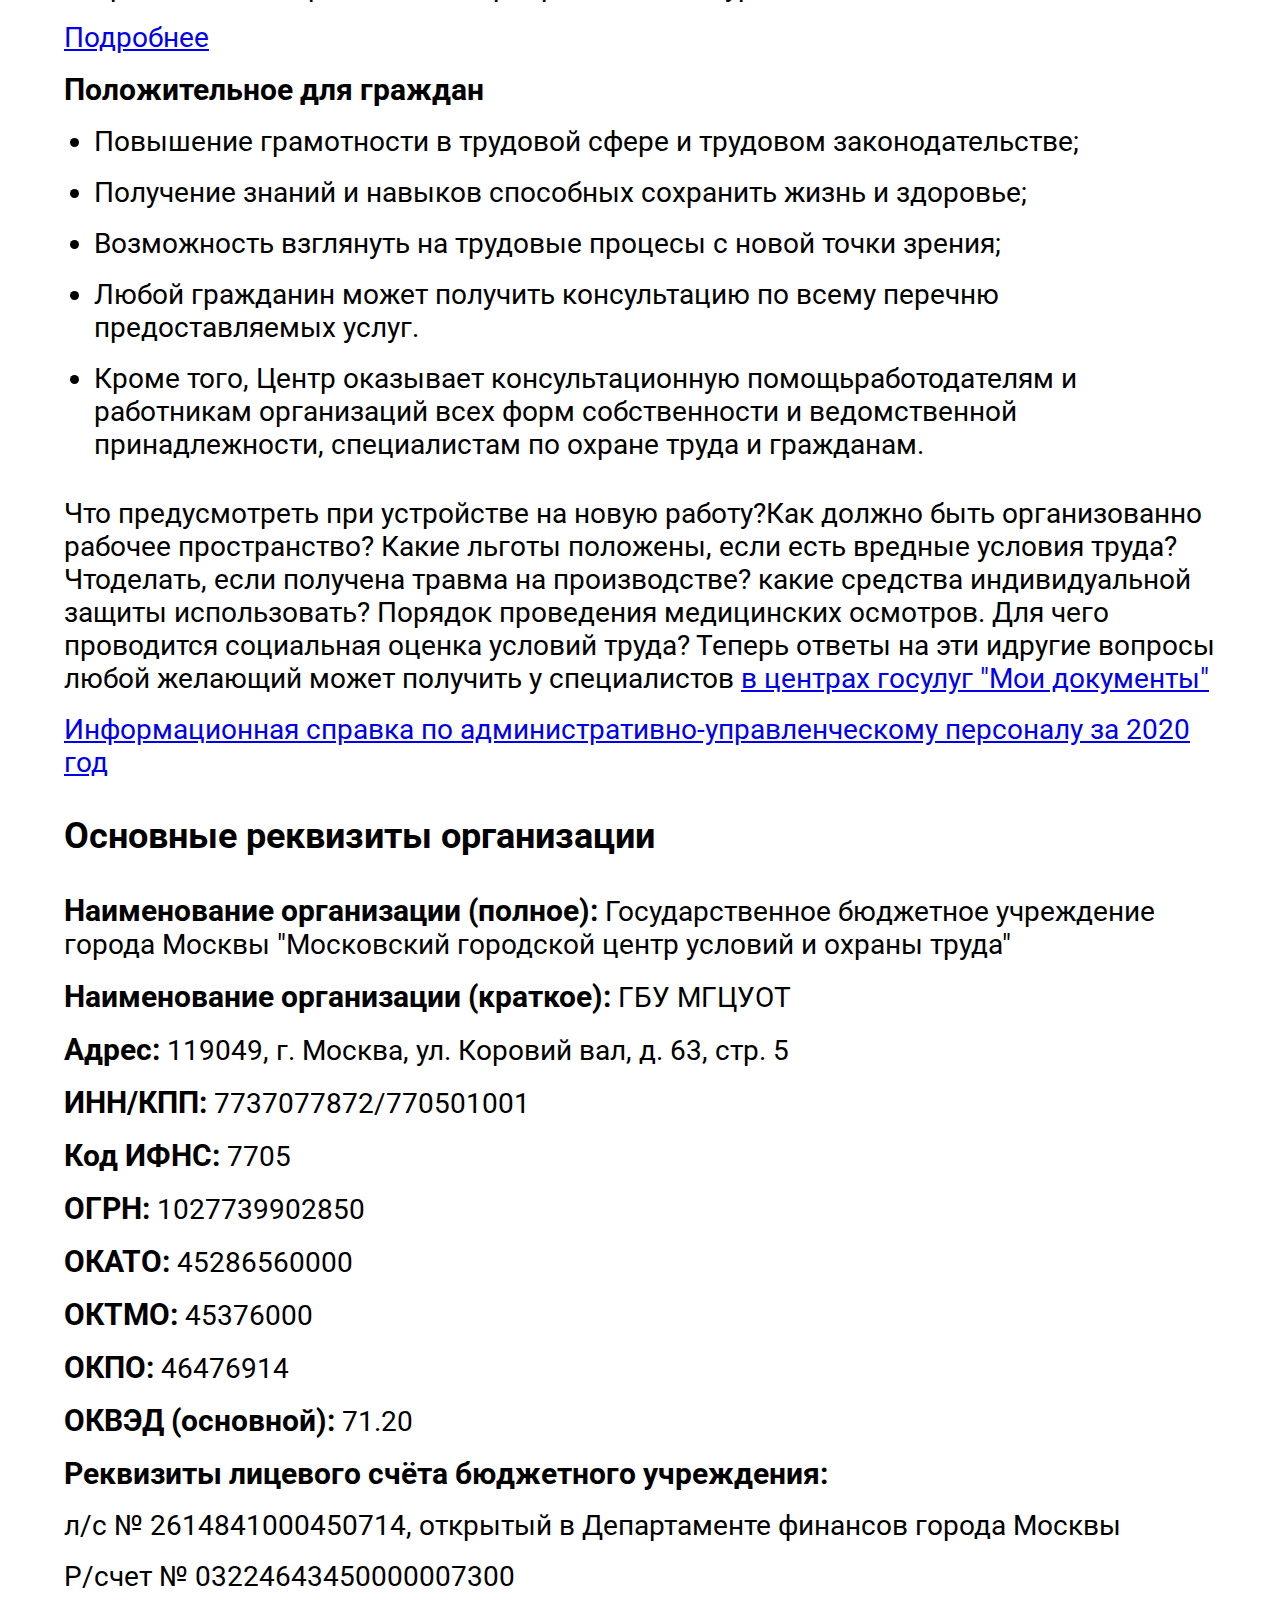
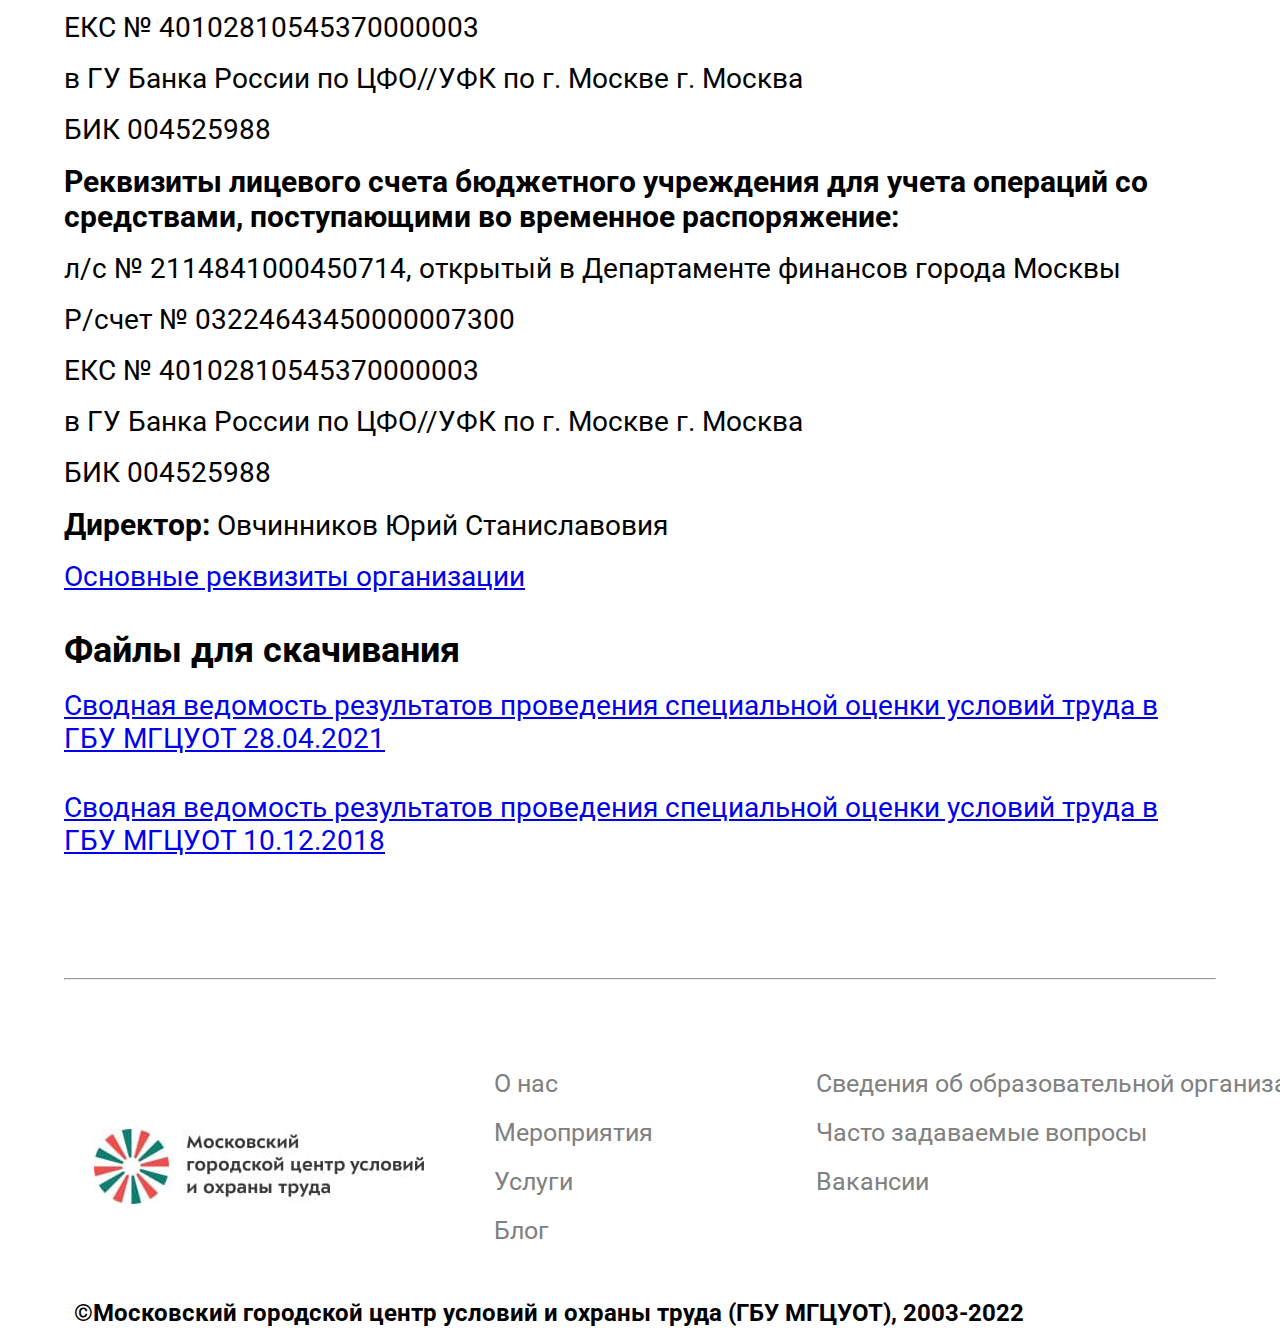
==== commit dc710a6d: "update" ====
--- a/about.html
+++ b/about.html
@@ -20,7 +20,9 @@
 					<img src="assets/img/logo.jpg" alt="logo">
 				</a>
 				<input class="search" type="text" name="search">
-				<a href="#">Версия для слабовидящих</a>
+				<div class="two">
+					<a href="#">Версия для слабовидящих</a>
+				</div>
 				<a class="phone" href="tel:+7(999)-222-33-44">+7(999)-222-33-44</a>
 			</div>
 		</div>
@@ -159,7 +161,7 @@
 			</div>
 		</div>
 		<div class="tm">
-			<h2>Московский городской центр условий и охраны труда (ГБУ МГЦУОТ), 2003-2022</h2>
+			<h2>&copyМосковский городской центр условий и охраны труда (ГБУ МГЦУОТ), 2003-2022</h2>
 		</div>
 	</footer>
 </body>
--- a/assets/css/desktop/style.css
+++ b/assets/css/desktop/style.css
@@ -13,19 +13,15 @@
 .item {
 	display: flex;
 	flex-direction: column;
-	width: 80%;
+	width: 90%;
 
 }
 .fasad {
-	width: 1000px;
-	height: 600px;
 	border-radius: 10px;
 }
 .news {
 	display: flex;
 	flex-direction: column;
-	justify-content: center;
-	min-width: 300px;
 }
 .item-1 {
 	display: flex;
@@ -54,6 +50,7 @@
 	border: 1px solid gray;
 	border-radius: 10px;
 	width: 350px;
+	box-shadow: 2px 2px 2px 3px #d3cece;
 }
 .services_item {
 	display: flex;
@@ -82,4 +79,30 @@
 	display: flex;
 	justify-content: center;
 	flex-wrap: wrap;
+}
+.img {
+	border-radius: 15px;
+	width: 300px;
+	box-shadow: 2px 2px 2px 3px #d3cece;
+}
+.img-1 {
+	margin-top: 10px;
+}
+.trust-1 {
+	line-height: 40px;
+}
+.trust-2 {
+	font-family: 'Roboto', sans-serif;
+	font-size: 20px;
+	color: blue;
+	text-align: center;
+	text-decoration: none;
+}
+p b {
+	font-family: 'Roboto', sans-serif;
+	font-size: 30px;
+}
+a:hover {
+	color: blue;
+	text-decoration: underline;
 }--- a/assets/css/desktop/header.css
+++ b/assets/css/desktop/header.css
@@ -6,7 +6,7 @@
 }
 .one-1 {
 	display: flex;
-	width: 80%;
+	width: 90%;
 	align-items: center;
 }
 img {
@@ -39,11 +39,15 @@
 .two-1 {
 	display: flex;
     justify-content: space-around;
-	width: 80%;
+	width: 90%;
 }
 .two a {
 	color: black;
 	font-size: 25px;
 	text-decoration: none;
 	font-family: 'Roboto', sans-serif;
+}
+a:hover {
+	color: blue;
+	text-decoration: underline;
 }--- a/assets/css/desktop/footer.css
+++ b/assets/css/desktop/footer.css
@@ -1,5 +1,5 @@
 .width {
-	width: 80%;
+	width: 90%;
 }
 footer {
 	display: flex;
@@ -9,7 +9,7 @@
 .footer {
 	display: flex;
 	align-items: center;
-	width: 80%;
+	width: 90%;
 }
 .item-footer {
 	width: 400px;
@@ -38,6 +38,10 @@
 	font-family: 'Roboto', sans-serif;
 }
 .tm {
-	width: 80%;
+	width: 90%;
 	color: black;
+}
+a:hover {
+	color: blue;
+	text-decoration: underline;
 }--- a/assets/css/desktop/about.css
+++ b/assets/css/desktop/about.css
@@ -5,18 +5,18 @@
 }
 .title {
 	display: flex;
-	width: 80%;
+	width: 90%;
 }
 .about {
     display: flex;
-    width: 80%;
+    width: 90%;
     justify-content: space-around;
     margin: 20px;
 }
 .about-1 {
 	display: flex;
 	flex-direction: column;
-    width: 80%;
+    width: 90%;
 }
 li {
 	font-size: 28px;
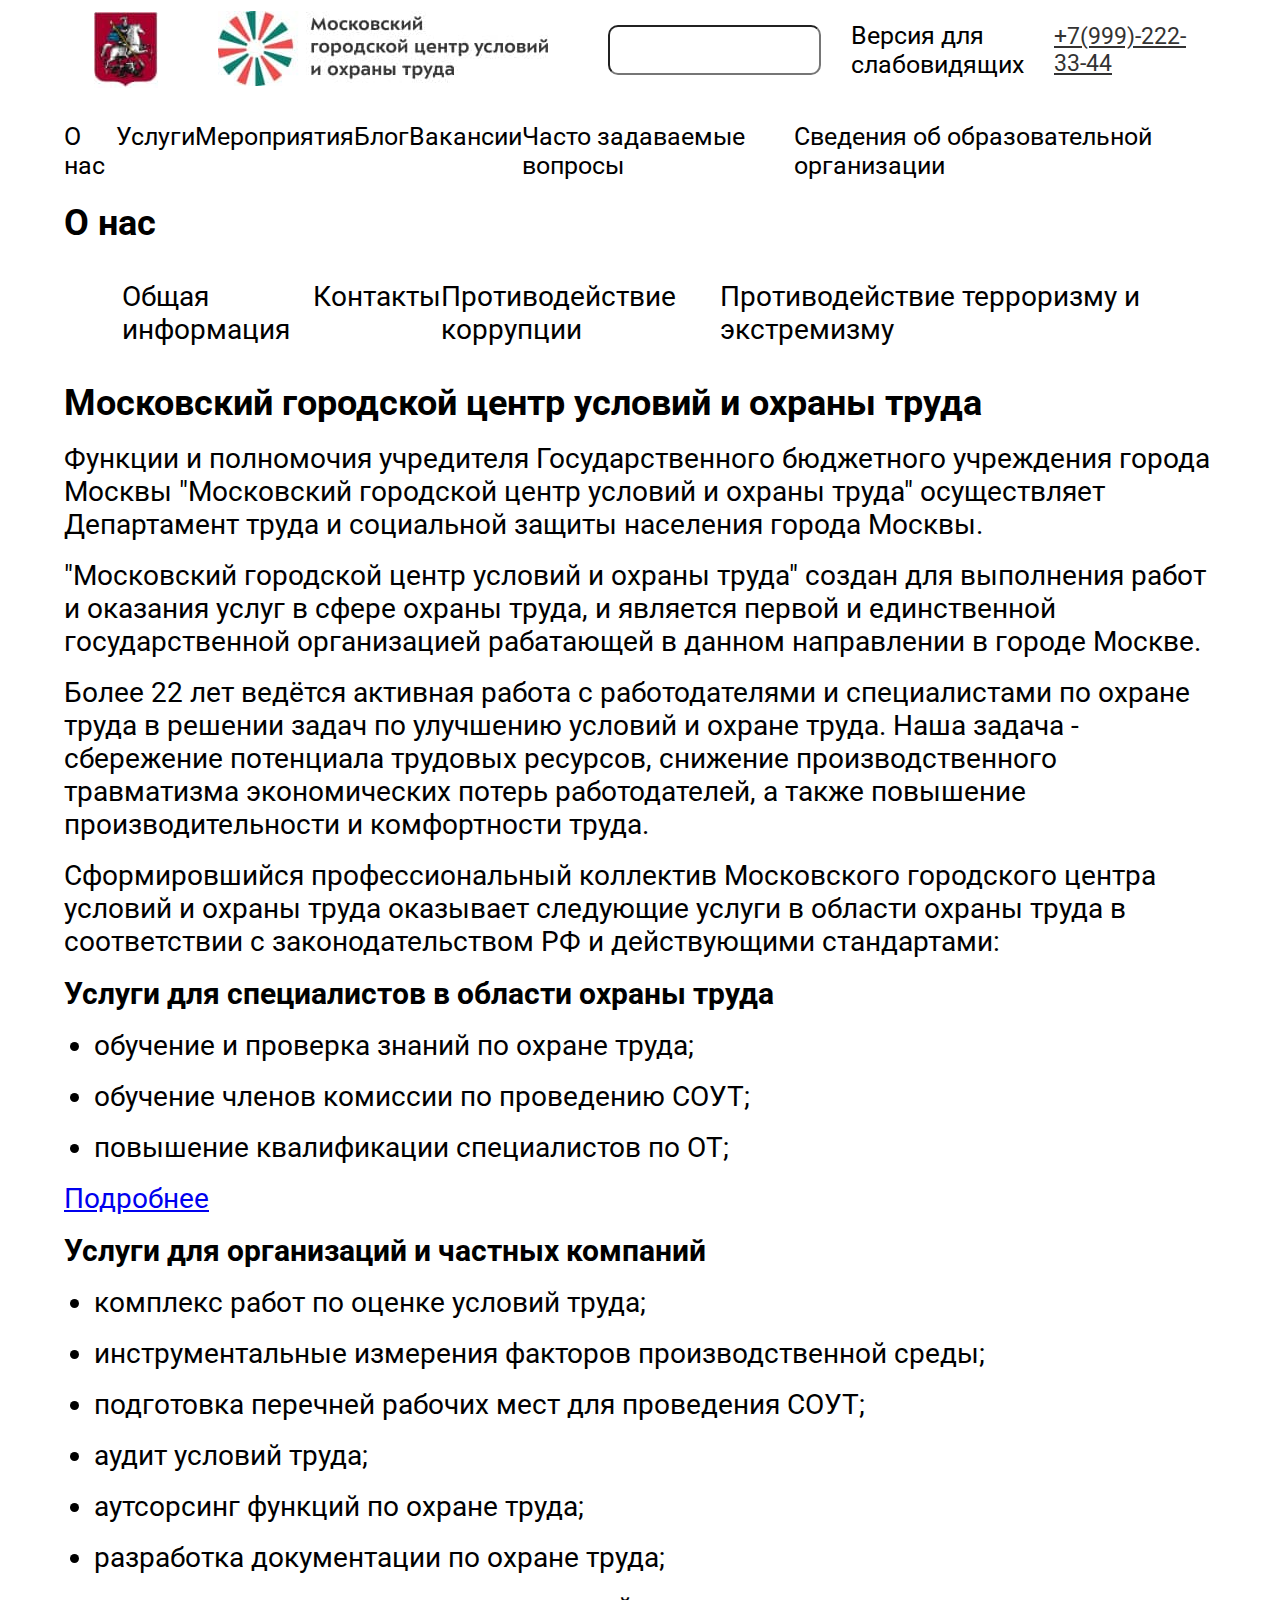
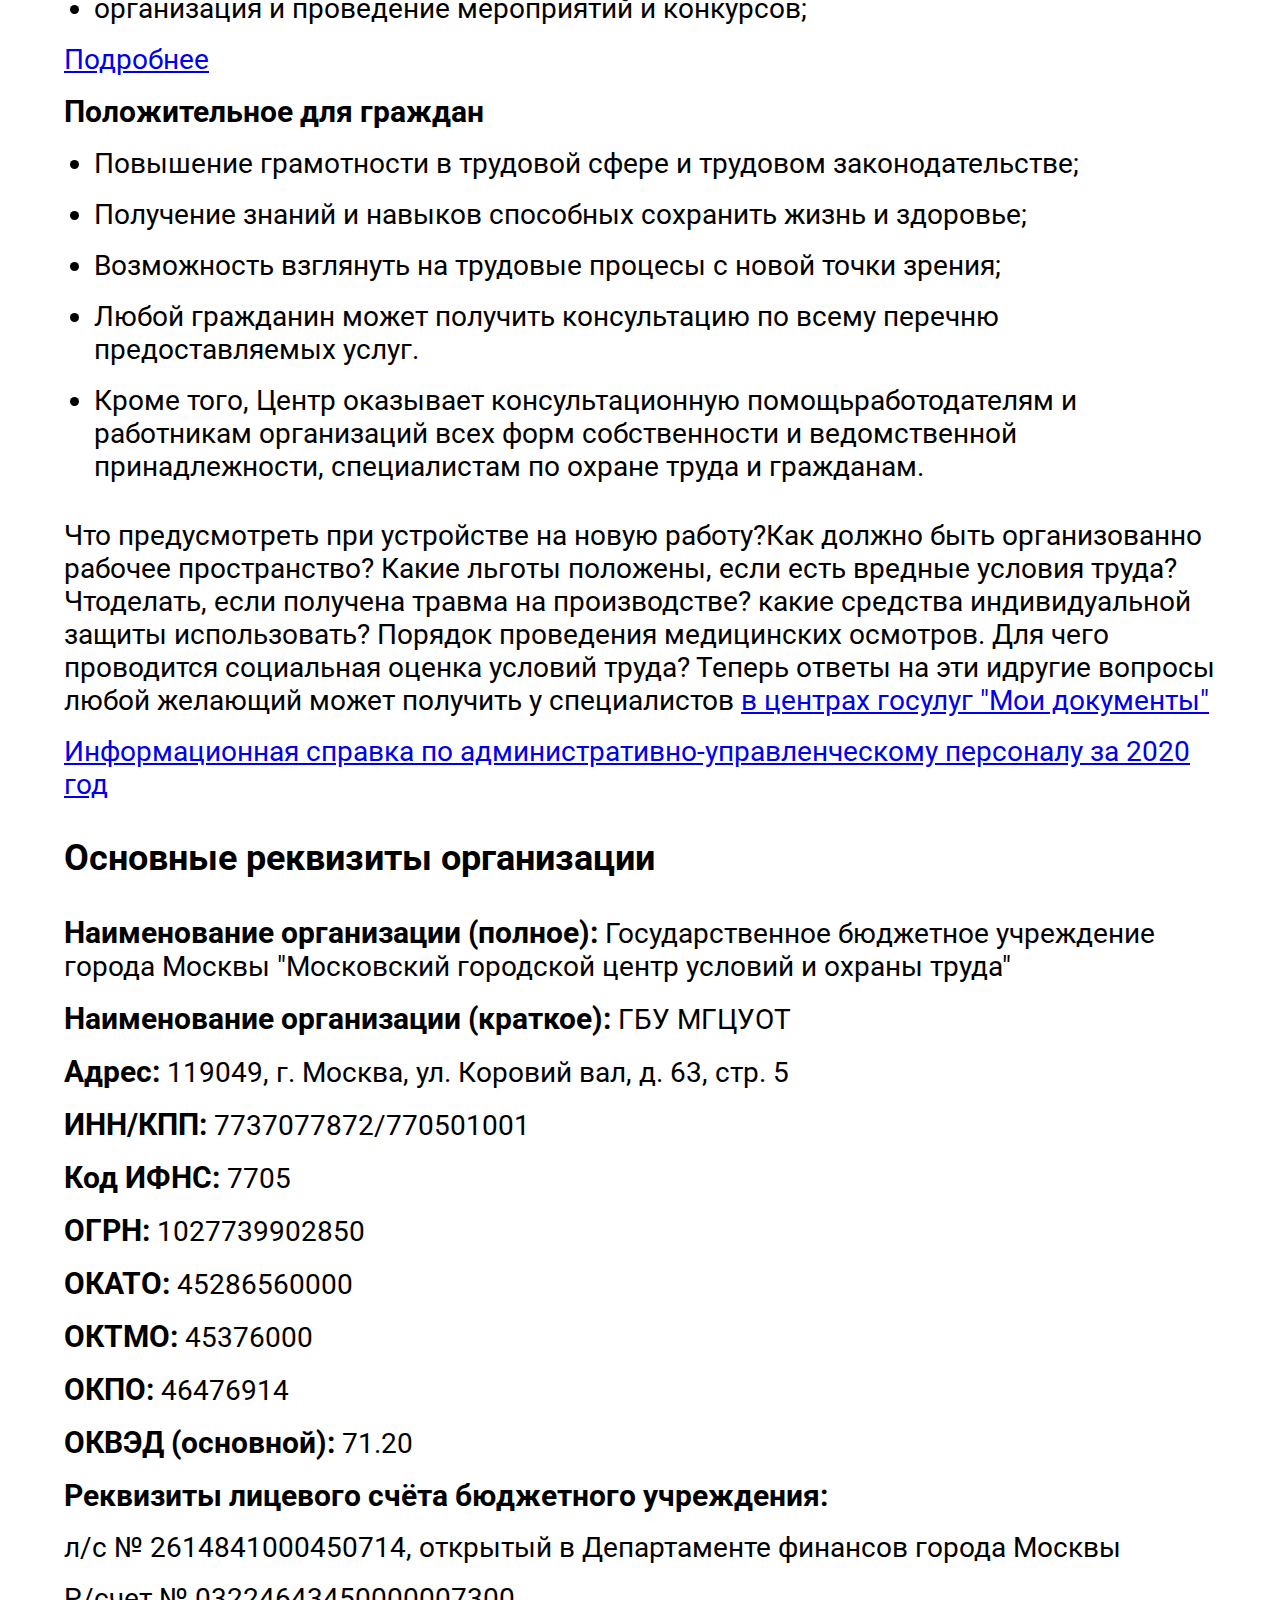
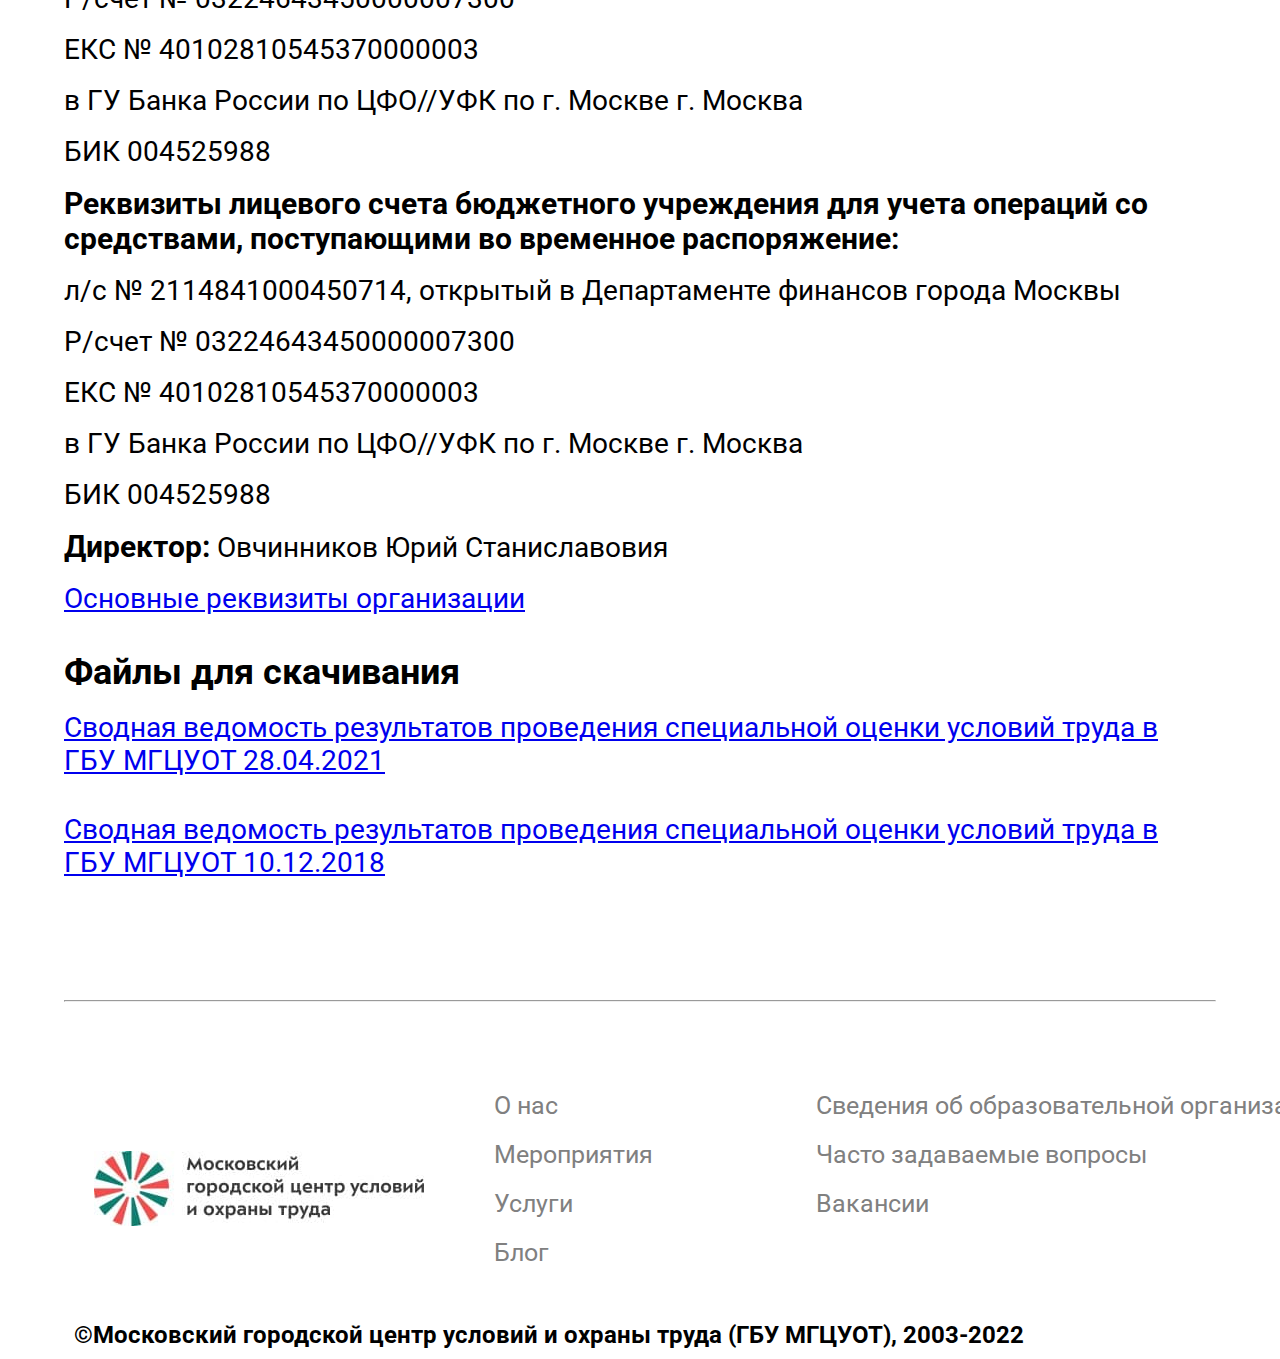
==== commit 077008bf: "update" ====
--- a/about.html
+++ b/about.html
@@ -42,13 +42,15 @@
 		<div class="content">
 			<div class="title">
 				<h1>О нас</h1>
-			</div>
-			<div class="about">
-				<h2>Общая информация</h2>
-				<h2>Контакты</h2>
-				<h2>Противодействие коррупции</h2>
-				<h2>Противодействие терроризму и экстремизму</h2>
-			</div>
+			</div><br><br>
+			<div class="about-2">
+				<div class="about-3">
+					<a href="#">Общая информация</a>
+					<a href="#">Контакты</a>
+					<a href="#">Противодействие коррупции</a>
+					<a href="#">Противодействие терроризму и экстремизму</a>
+				</div>
+			</div><br><br>
 			<div class="about-1">
 				<h1>Московский городской центр условий и охраны труда</h1>
 				<br>
--- a/assets/css/desktop/style.css
+++ b/assets/css/desktop/style.css
@@ -103,6 +103,6 @@
 	font-size: 30px;
 }
 a:hover {
-	color: blue;
+	color: #F04D4C;
 	text-decoration: underline;
 }--- a/assets/css/desktop/header.css
+++ b/assets/css/desktop/header.css
@@ -48,6 +48,6 @@
 	font-family: 'Roboto', sans-serif;
 }
 a:hover {
-	color: blue;
+	color: #F04D4C;
 	text-decoration: underline;
 }--- a/assets/css/desktop/footer.css
+++ b/assets/css/desktop/footer.css
@@ -42,6 +42,6 @@
 	color: black;
 }
 a:hover {
-	color: blue;
+	color: #F04D4C;
 	text-decoration: underline;
 }--- a/assets/css/desktop/about.css
+++ b/assets/css/desktop/about.css
@@ -18,8 +18,29 @@
 	flex-direction: column;
     width: 90%;
 }
+.about-2 {
+	display: flex;
+	justify-content: space-around;
+	align-items: center;
+	width: 90%;
+}
+.about-3 {
+	display: flex;
+    justify-content: space-around;
+    width: 90%;
+}
+.about-2 a {
+	color: black;
+    font-size: 28px;
+    text-decoration: none;
+    font-family: 'Roboto', sans-serif;
+}
 li {
 	font-size: 28px;
 	font-family: 'Roboto', sans-serif;
 	margin-left: 30px;
+}
+a:hover {
+	color: #F04D4C;
+	text-decoration: underline;
 }